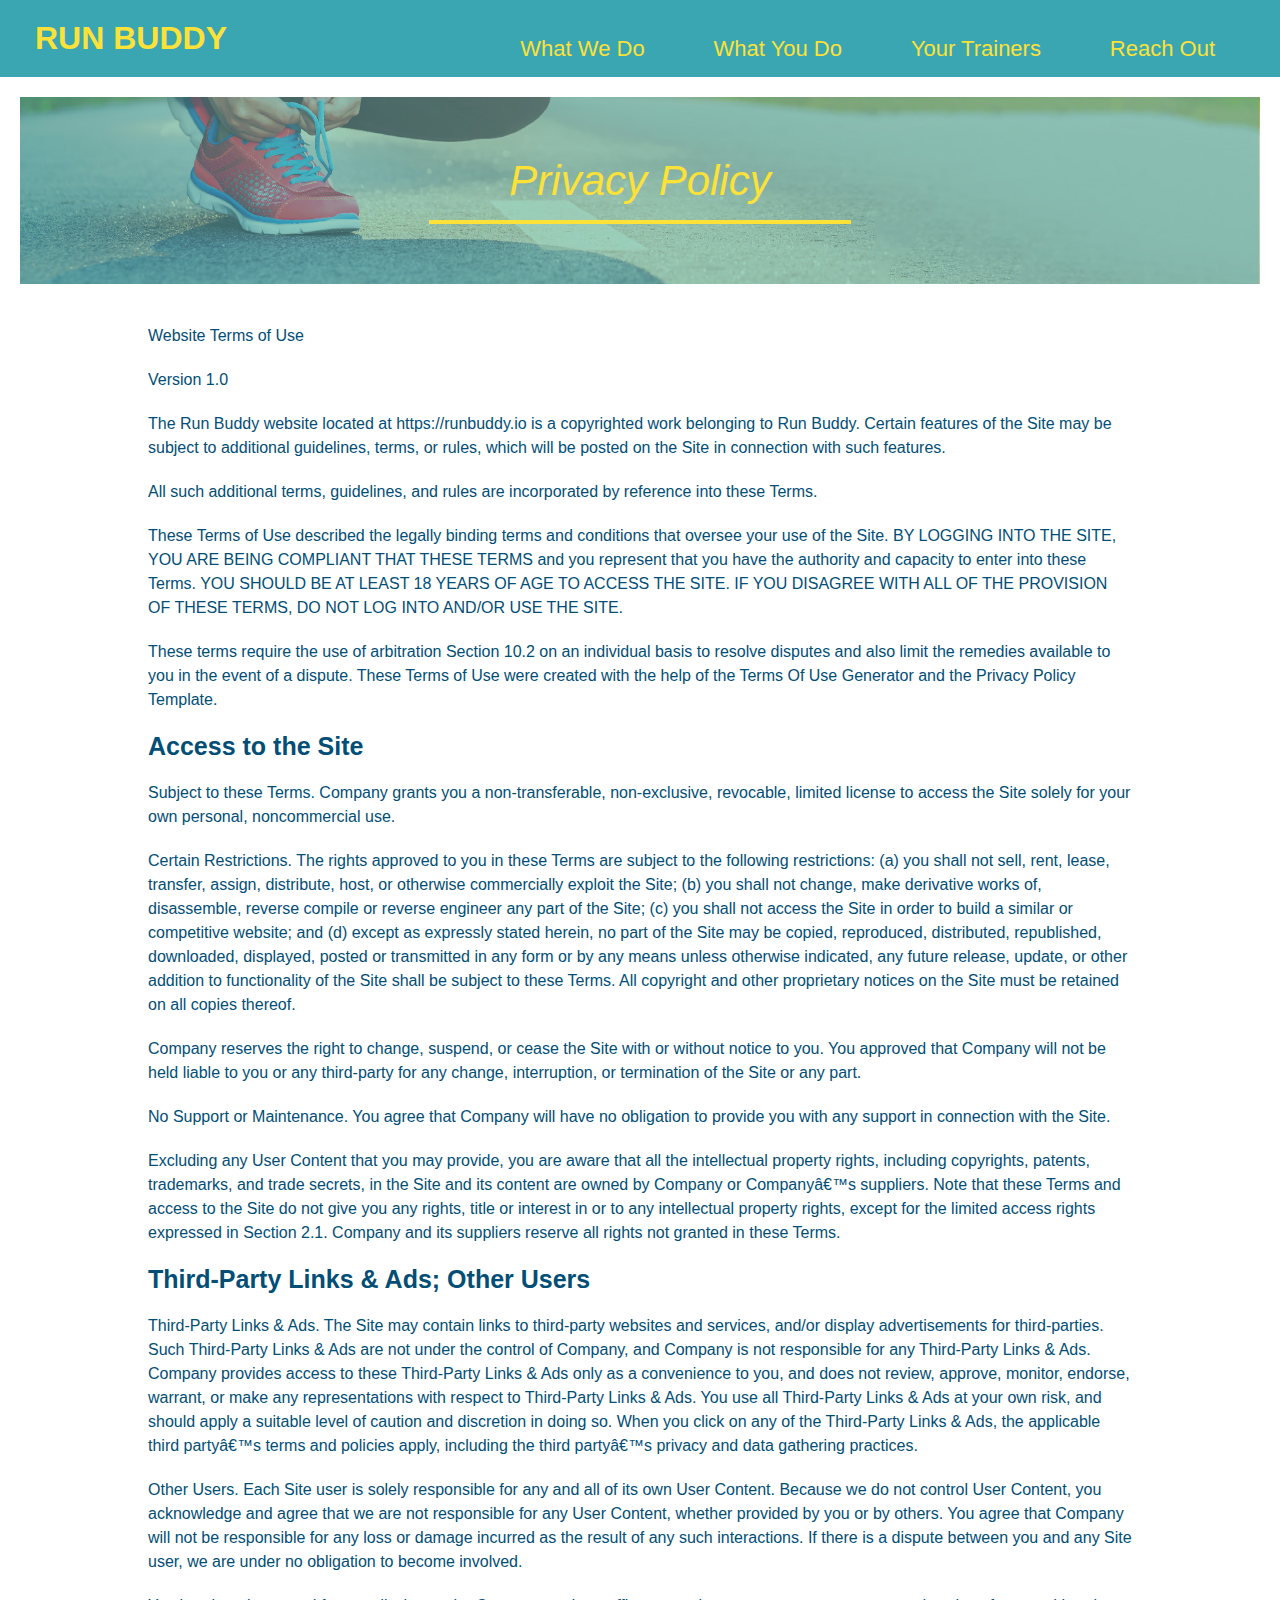
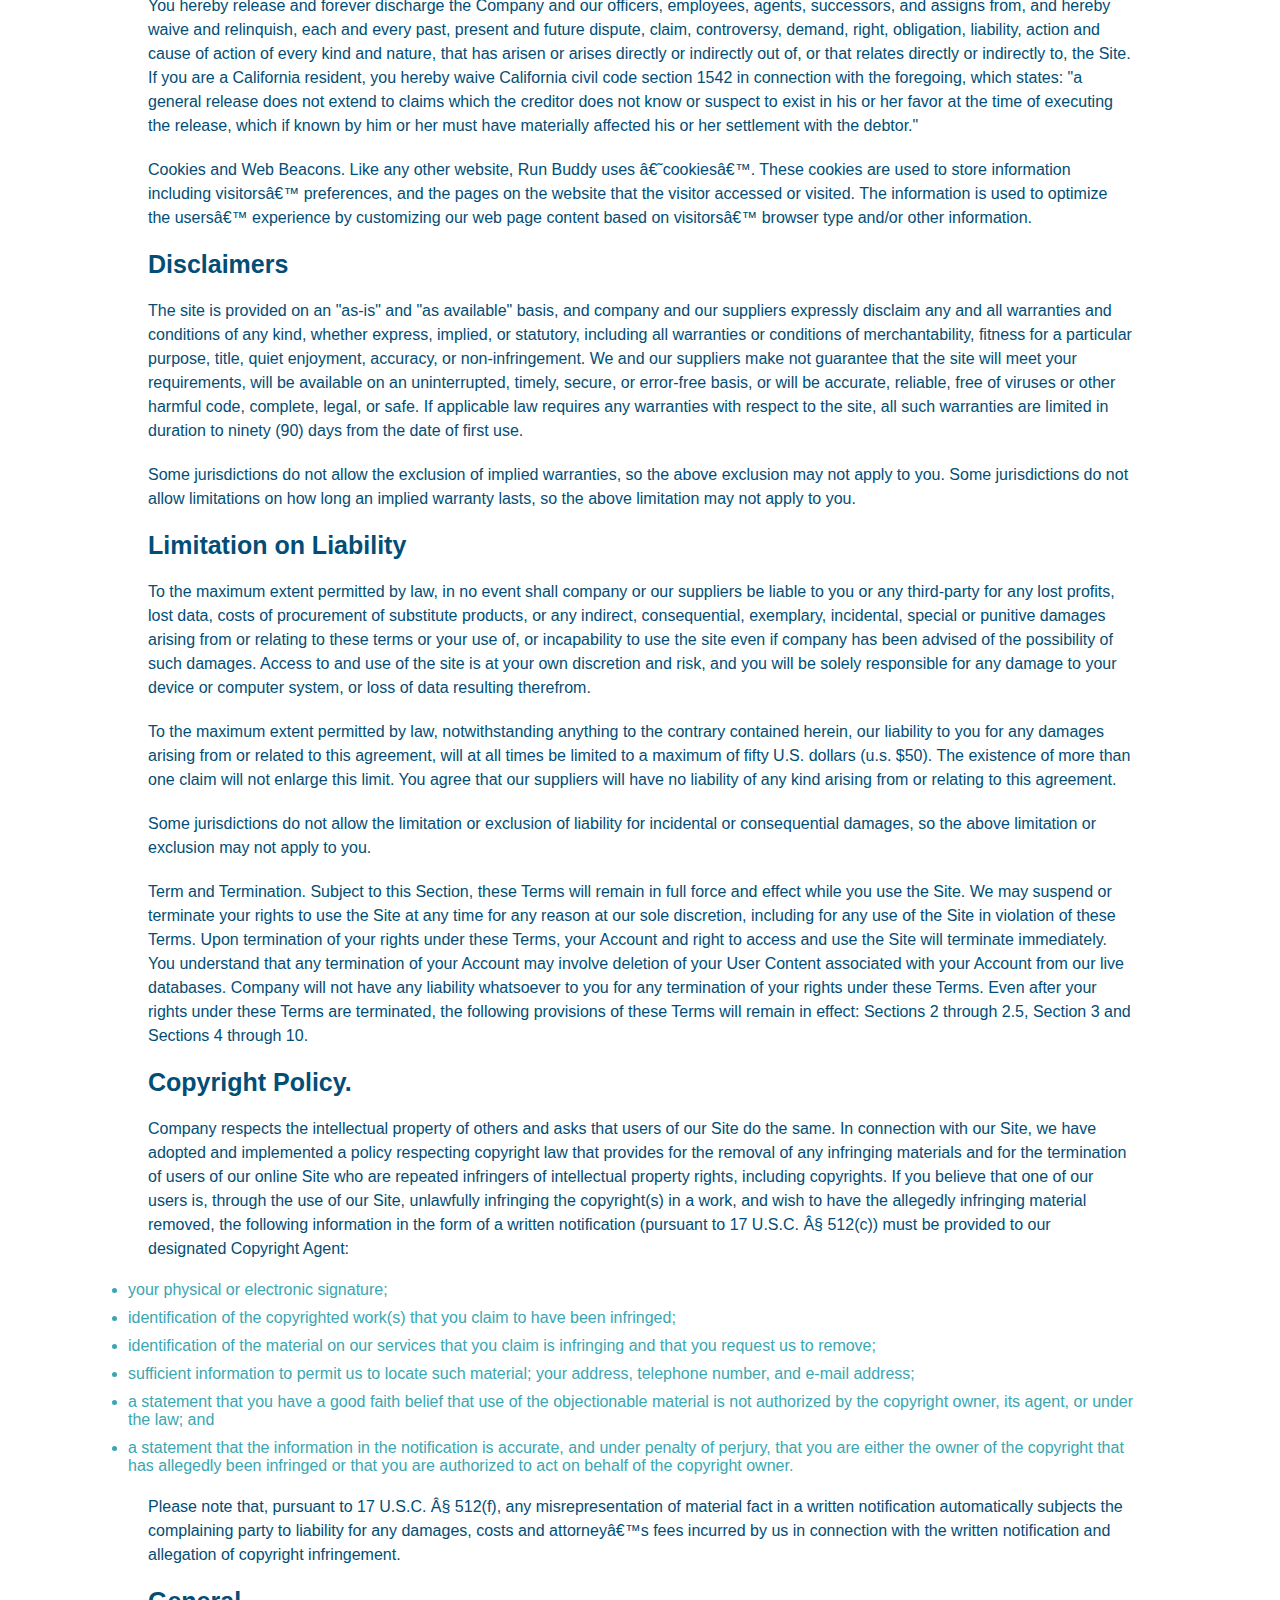
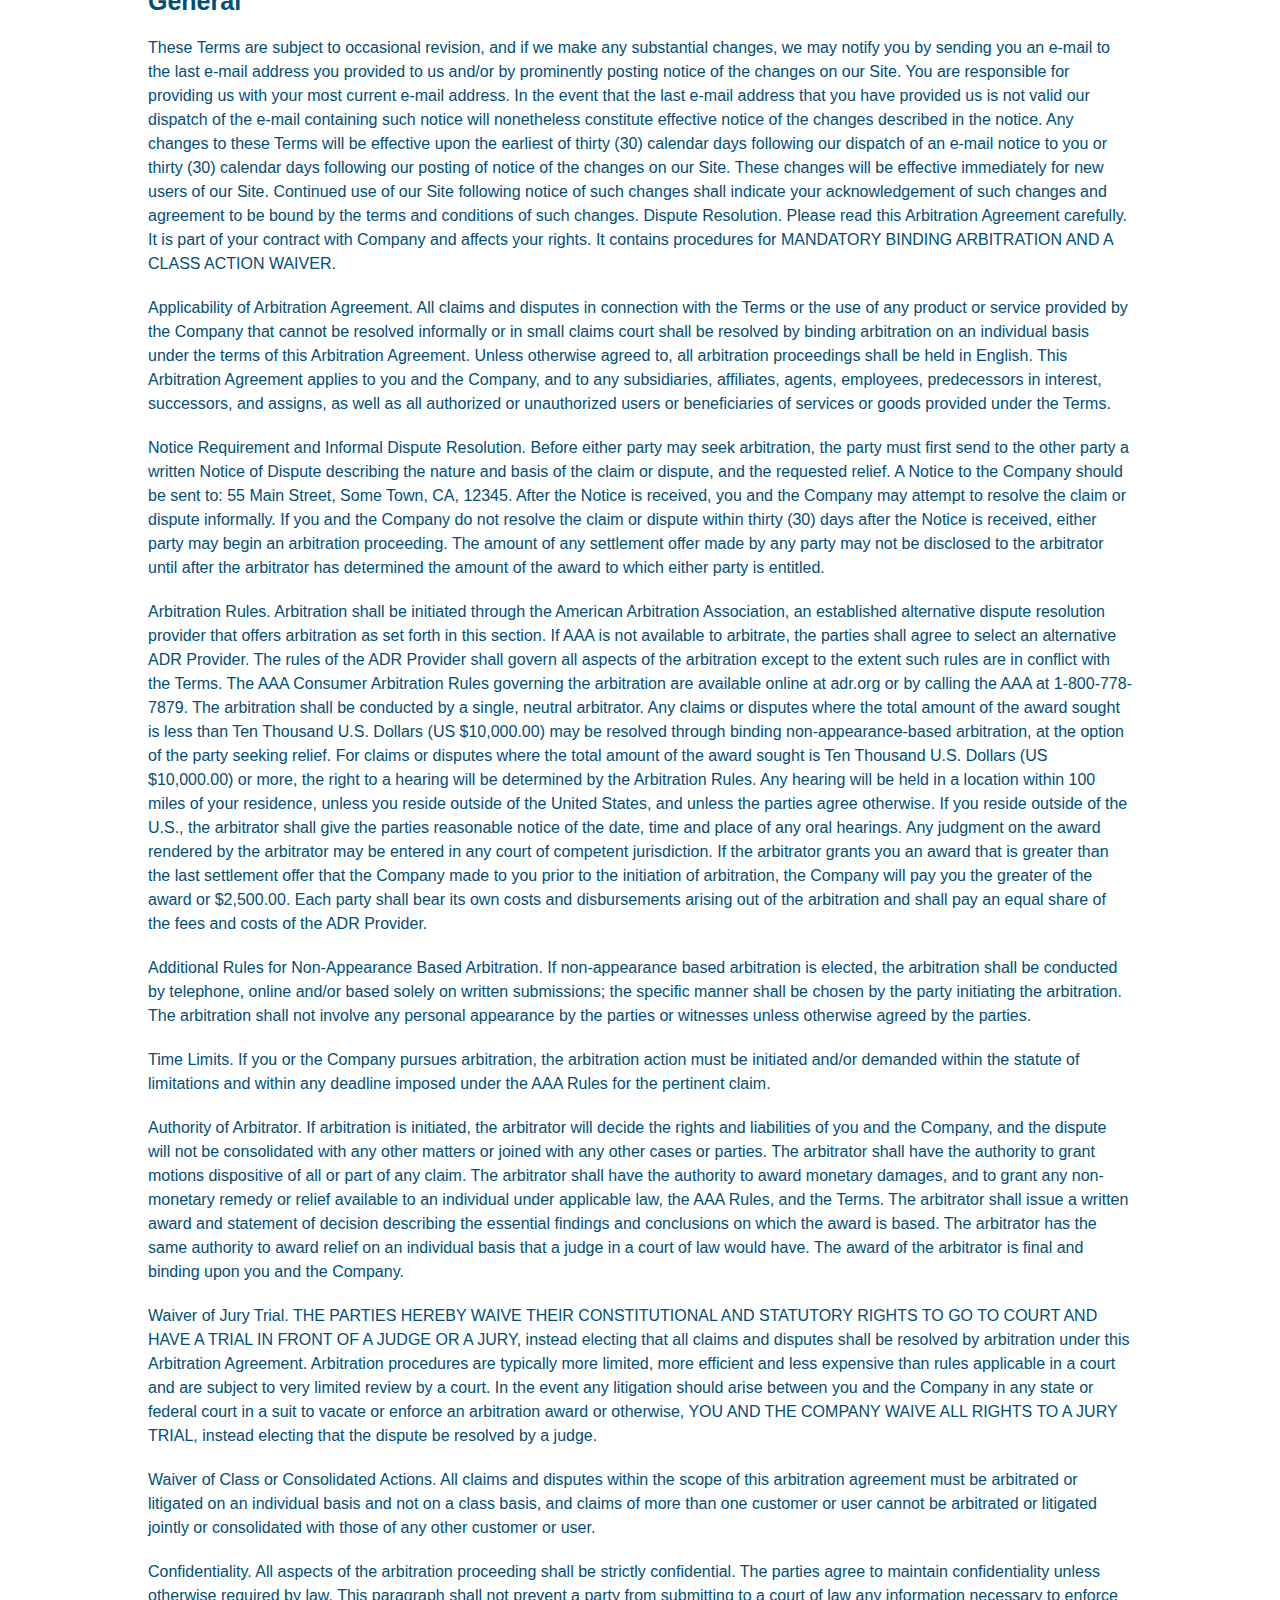
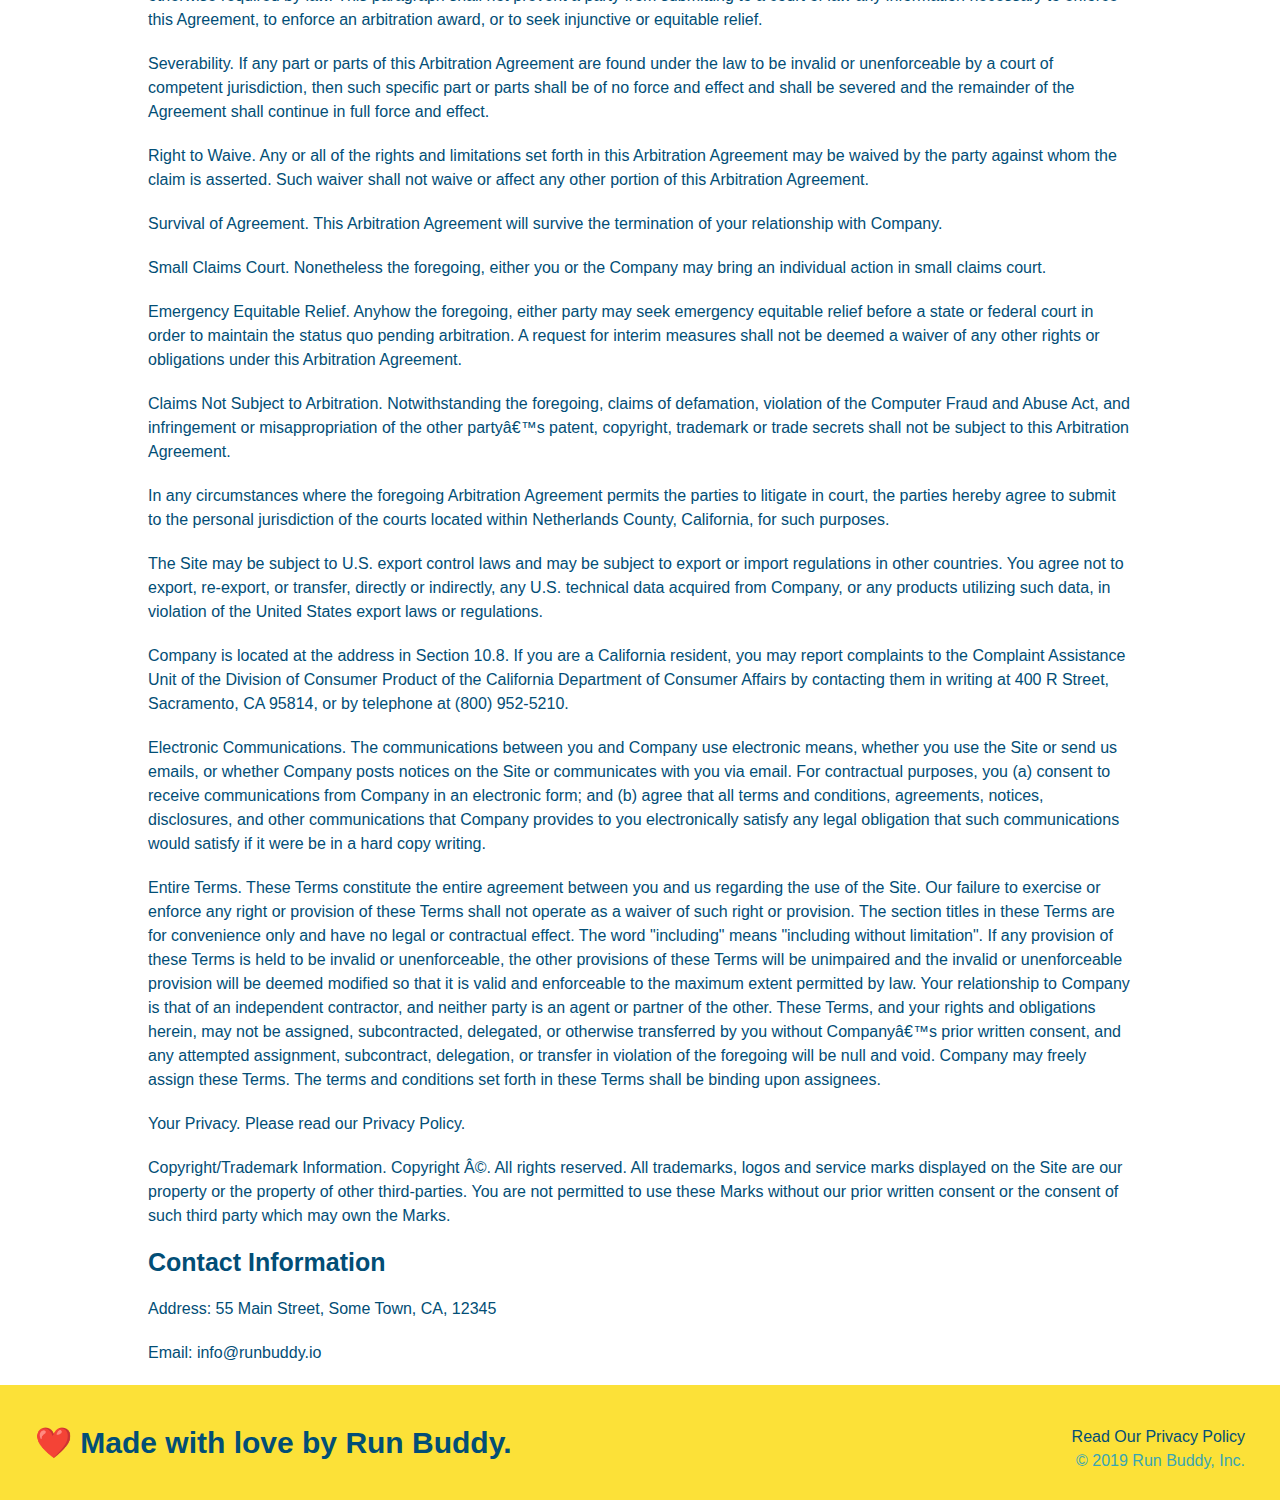
==== privacy-policy.html @ 31e142d8 "privacy policy" ====
<!DOCTYPE html>
<html lang="en">

<head>
    <meta charset="UTF-8" />
    <title>Privacy Policy - Run Buddy</title>
    <link rel="stylesheet" href="./assets/style.css" />
    <link rel="stylesheet" href="./assets/secondary-styles.css" />
</head>
<header>
    <h1>
        <a href="/">RUN BUDDY</a>
        <nav>

            <!-- Unordered list element -->
            <ul>
                <!-- List item element -->
                <li>
                    <!-- Anchor element -->
                    <a href="./index.html#what-we-do">What We Do</a>
                </li>
                <li>
                    <a href="./index.html#what-you-do">What You Do</a>
                </li>
                <li>
                    <a href="./index.html#your-trainers">Your Trainers</a>
                </li>
                <li>
                    <a href="./index.html#reach-out">Reach Out</a>
                </li>
            </ul>
        </nav>

    </header>    
    </h1>
    <section class="hero">
        <h2 class="page-title">
            Privacy Policy
        </h2>

    </section>

    <article class="secondary-content">

        <p>
            Website Terms of Use
        </p>

        <p>
            Version 1.0
        </p>

        <p>
            The Run Buddy website located at https://runbuddy.io is a copyrighted work belonging to Run Buddy. Certain
            features of the Site may be subject to additional guidelines, terms, or rules, which will be posted on the
            Site
            in connection with such features.
        </p>

        <p>
            All such additional terms, guidelines, and rules are incorporated by reference into these Terms.
        </p>

        <p>
            These Terms of Use described the legally binding terms and conditions that oversee your use of the Site. BY
            LOGGING INTO THE SITE, YOU ARE BEING COMPLIANT THAT THESE TERMS and you represent that you have the
            authority
            and capacity to enter into these Terms. YOU SHOULD BE AT LEAST 18 YEARS OF AGE TO ACCESS THE SITE. IF YOU
            DISAGREE WITH ALL OF THE PROVISION OF THESE TERMS, DO NOT LOG INTO AND/OR USE THE SITE.
        </p>

        <p>
            These terms require the use of arbitration Section 10.2 on an individual basis to resolve disputes and also
            limit the remedies available to you in the event of a dispute. These Terms of Use were created with the help
            of
            the Terms Of Use Generator and the Privacy Policy Template.
        </p>

        <h3>
            Access to the Site
        </h3>

        <p>
            Subject to these Terms. Company grants you a non-transferable, non-exclusive, revocable, limited license to
            access the Site solely for your own personal, noncommercial use.
        </p>

        <p>
            Certain Restrictions. The rights approved to you in these Terms are subject to the following restrictions:
            (a)
            you shall not sell, rent, lease, transfer, assign, distribute, host, or otherwise commercially exploit the
            Site;
            (b) you shall not change, make derivative works of, disassemble, reverse compile or reverse engineer any
            part of
            the Site; (c) you shall not access the Site in order to build a similar or competitive website; and (d)
            except
            as expressly stated herein, no part of the Site may be copied, reproduced, distributed, republished,
            downloaded,
            displayed, posted or transmitted in any form or by any means unless otherwise indicated, any future release,
            update, or other addition to functionality of the Site shall be subject to these Terms. All copyright and
            other
            proprietary notices on the Site must be retained on all copies thereof.
        </p>

        <p>
            Company reserves the right to change, suspend, or cease the Site with or without notice to you. You approved
            that Company will not be held liable to you or any third-party for any change, interruption, or termination
            of
            the Site or any part.
        </p>

        <p>
            No Support or Maintenance. You agree that Company will have no obligation to provide you with any support in
            connection with the Site.
        </p>

        <p>
            Excluding any User Content that you may provide, you are aware that all the intellectual property rights,
            including copyrights, patents, trademarks, and trade secrets, in the Site and its content are owned by
            Company
            or Companyâ€™s suppliers. Note that these Terms and access to the Site do not give you any rights, title or
            interest in or to any intellectual property rights, except for the limited access rights expressed in
            Section
            2.1. Company and its suppliers reserve all rights not granted in these Terms.
        </p>

        <h3>
            Third-Party Links & Ads; Other Users
        </h3>

        <p>
            Third-Party Links & Ads. The Site may contain links to third-party websites and services, and/or display
            advertisements for third-parties. Such Third-Party Links & Ads are not under the control of Company, and
            Company
            is not responsible for any Third-Party Links & Ads. Company provides access to these Third-Party Links & Ads
            only as a convenience to you, and does not review, approve, monitor, endorse, warrant, or make any
            representations with respect to Third-Party Links & Ads. You use all Third-Party Links & Ads at your own
            risk,
            and should apply a suitable level of caution and discretion in doing so. When you click on any of the
            Third-Party Links & Ads, the applicable third partyâ€™s terms and policies apply, including the third
            partyâ€™s
            privacy and data gathering practices.
        </p>

        <p>
            Other Users. Each Site user is solely responsible for any and all of its own User Content. Because we do not
            control User Content, you acknowledge and agree that we are not responsible for any User Content, whether
            provided by you or by others. You agree that Company will not be responsible for any loss or damage incurred
            as
            the result of any such interactions. If there is a dispute between you and any Site user, we are under no
            obligation to become involved.
        </p>

        <p>
            You hereby release and forever discharge the Company and our officers, employees, agents, successors, and
            assigns from, and hereby waive and relinquish, each and every past, present and future dispute, claim,
            controversy, demand, right, obligation, liability, action and cause of action of every kind and nature, that
            has
            arisen or arises directly or indirectly out of, or that relates directly or indirectly to, the Site. If you
            are
            a California resident, you hereby waive California civil code section 1542 in connection with the foregoing,
            which states: "a general release does not extend to claims which the creditor does not know or suspect to
            exist
            in his or her favor at the time of executing the release, which if known by him or her must have materially
            affected his or her settlement with the debtor."
        </p>

        <p>
            Cookies and Web Beacons. Like any other website, Run Buddy uses â€˜cookiesâ€™. These cookies are used to
            store
            information including visitorsâ€™ preferences, and the pages on the website that the visitor accessed or
            visited.
            The information is used to optimize the usersâ€™ experience by customizing our web page content based on
            visitorsâ€™
            browser type and/or other information.
        </p>

        <h3>
            Disclaimers
        </h3>

        <p>
            The site is provided on an "as-is" and "as available" basis, and company and our suppliers expressly
            disclaim
            any and all warranties and conditions of any kind, whether express, implied, or statutory, including all
            warranties or conditions of merchantability, fitness for a particular purpose, title, quiet enjoyment,
            accuracy,
            or non-infringement. We and our suppliers make not guarantee that the site will meet your requirements, will
            be
            available on an uninterrupted, timely, secure, or error-free basis, or will be accurate, reliable, free of
            viruses or other harmful code, complete, legal, or safe. If applicable law requires any warranties with
            respect
            to the site, all such warranties are limited in duration to ninety (90) days from the date of first use.
        </p>

        <p>
            Some jurisdictions do not allow the exclusion of implied warranties, so the above exclusion may not apply to
            you. Some jurisdictions do not allow limitations on how long an implied warranty lasts, so the above
            limitation
            may not apply to you.
        </p>

        <h3>
            Limitation on Liability
        </h3>

        <p>
            To the maximum extent permitted by law, in no event shall company or our suppliers be liable to you or any
            third-party for any lost profits, lost data, costs of procurement of substitute products, or any indirect,
            consequential, exemplary, incidental, special or punitive damages arising from or relating to these terms or
            your use of, or incapability to use the site even if company has been advised of the possibility of such
            damages. Access to and use of the site is at your own discretion and risk, and you will be solely
            responsible
            for any damage to your device or computer system, or loss of data resulting therefrom.
        </p>

        <p>
            To the maximum extent permitted by law, notwithstanding anything to the contrary contained herein, our
            liability
            to you for any damages arising from or related to this agreement, will at all times be limited to a maximum
            of
            fifty U.S. dollars (u.s. $50). The existence of more than one claim will not enlarge this limit. You agree
            that
            our suppliers will have no liability of any kind arising from or relating to this agreement.
        </p>

        <p>
            Some jurisdictions do not allow the limitation or exclusion of liability for incidental or consequential
            damages, so the above limitation or exclusion may not apply to you.
        </p>

        <p>
            Term and Termination. Subject to this Section, these Terms will remain in full force and effect while you
            use
            the Site. We may suspend or terminate your rights to use the Site at any time for any reason at our sole
            discretion, including for any use of the Site in violation of these Terms. Upon termination of your rights
            under
            these Terms, your Account and right to access and use the Site will terminate immediately. You understand
            that
            any termination of your Account may involve deletion of your User Content associated with your Account from
            our
            live databases. Company will not have any liability whatsoever to you for any termination of your rights
            under
            these Terms. Even after your rights under these Terms are terminated, the following provisions of these
            Terms
            will remain in effect: Sections 2 through 2.5, Section 3 and Sections 4 through 10.
        </p>

        <h3>
            Copyright Policy.
        </h3>

        <p>
            Company respects the intellectual property of others and asks that users of our Site do the same. In
            connection
            with our Site, we have adopted and implemented a policy respecting copyright law that provides for the
            removal
            of any infringing materials and for the termination of users of our online Site who are repeated infringers
            of
            intellectual property rights, including copyrights. If you believe that one of our users is, through the use
            of
            our Site, unlawfully infringing the copyright(s) in a work, and wish to have the allegedly infringing
            material
            removed, the following information in the form of a written notification (pursuant to 17 U.S.C. Â§ 512(c))
            must
            be provided to our designated Copyright Agent:
        </p>

        <ul>
            <li>
                your physical or electronic signature;
            </li>
            <li>
                identification of the copyrighted work(s) that you claim to have been infringed;
            </li>
            <li>
                identification of the material on our services that you claim is infringing and that you request us to
                remove;
            </li>
            <li>
                sufficient information to permit us to locate such material; your address, telephone number, and e-mail
                address;
            </li>
            <li>
                a statement that you have a good faith belief that use of the objectionable material is not authorized
                by the
                copyright owner, its agent, or under the law; and
            </li>
            <li>
                a statement that the information in the notification is accurate, and under penalty of perjury, that you
                are
                either the owner of the copyright that has allegedly been infringed or that you are authorized to act on
                behalf of the copyright owner.
            </li>
        </ul>

        <p>
            Please note that, pursuant to 17 U.S.C. Â§ 512(f), any misrepresentation of material fact in a written
            notification automatically subjects the complaining party to liability for any damages, costs and
            attorneyâ€™s
            fees incurred by us in connection with the written notification and allegation of copyright infringement.
        </p>

        <h3>
            General
        </h3>

        <p>
            These Terms are subject to occasional revision, and if we make any substantial changes, we may notify you by
            sending you an e-mail to the last e-mail address you provided to us and/or by prominently posting notice of
            the
            changes on our Site. You are responsible for providing us with your most current e-mail address. In the
            event
            that the last e-mail address that you have provided us is not valid our dispatch of the e-mail containing
            such
            notice will nonetheless constitute effective notice of the changes described in the notice. Any changes to
            these
            Terms will be effective upon the earliest of thirty (30) calendar days following our dispatch of an e-mail
            notice to you or thirty (30) calendar days following our posting of notice of the changes on our Site. These
            changes will be effective immediately for new users of our Site. Continued use of our Site following notice
            of
            such changes shall indicate your acknowledgement of such changes and agreement to be bound by the terms and
            conditions of such changes. Dispute Resolution. Please read this Arbitration Agreement carefully. It is part
            of
            your contract with Company and affects your rights. It contains procedures for MANDATORY BINDING ARBITRATION
            AND
            A CLASS ACTION WAIVER.
        </p>

        <p>
            Applicability of Arbitration Agreement. All claims and disputes in connection with the Terms or the use of
            any
            product or service provided by the Company that cannot be resolved informally or in small claims court shall
            be
            resolved by binding arbitration on an individual basis under the terms of this Arbitration Agreement. Unless
            otherwise agreed to, all arbitration proceedings shall be held in English. This Arbitration Agreement
            applies to
            you and the Company, and to any subsidiaries, affiliates, agents, employees, predecessors in interest,
            successors, and assigns, as well as all authorized or unauthorized users or beneficiaries of services or
            goods
            provided under the Terms.
        </p>

        <p>
            Notice Requirement and Informal Dispute Resolution. Before either party may seek arbitration, the party must
            first send to the other party a written Notice of Dispute describing the nature and basis of the claim or
            dispute, and the requested relief. A Notice to the Company should be sent to: 55 Main Street, Some Town, CA,
            12345. After the Notice is received, you and the Company may attempt to resolve the claim or dispute
            informally.
            If you and the Company do not resolve the claim or dispute within thirty (30) days after the Notice is
            received,
            either party may begin an arbitration proceeding. The amount of any settlement offer made by any party may
            not
            be disclosed to the arbitrator until after the arbitrator has determined the amount of the award to which
            either
            party is entitled.
        </p>

        <p>
            Arbitration Rules. Arbitration shall be initiated through the American Arbitration Association, an
            established
            alternative dispute resolution provider that offers arbitration as set forth in this section. If AAA is not
            available to arbitrate, the parties shall agree to select an alternative ADR Provider. The rules of the ADR
            Provider shall govern all aspects of the arbitration except to the extent such rules are in conflict with
            the
            Terms. The AAA Consumer Arbitration Rules governing the arbitration are available online at adr.org or by
            calling the AAA at 1-800-778-7879. The arbitration shall be conducted by a single, neutral arbitrator. Any
            claims or disputes where the total amount of the award sought is less than Ten Thousand U.S. Dollars (US
            $10,000.00) may be resolved through binding non-appearance-based arbitration, at the option of the party
            seeking
            relief. For claims or disputes where the total amount of the award sought is Ten Thousand U.S. Dollars (US
            $10,000.00) or more, the right to a hearing will be determined by the Arbitration Rules. Any hearing will be
            held in a location within 100 miles of your residence, unless you reside outside of the United States, and
            unless the parties agree otherwise. If you reside outside of the U.S., the arbitrator shall give the parties
            reasonable notice of the date, time and place of any oral hearings. Any judgment on the award rendered by
            the
            arbitrator may be entered in any court of competent jurisdiction. If the arbitrator grants you an award that
            is
            greater than the last settlement offer that the Company made to you prior to the initiation of arbitration,
            the
            Company will pay you the greater of the award or $2,500.00. Each party shall bear its own costs and
            disbursements arising out of the arbitration and shall pay an equal share of the fees and costs of the ADR
            Provider.
        </p>

        <p>
            Additional Rules for Non-Appearance Based Arbitration. If non-appearance based arbitration is elected, the
            arbitration shall be conducted by telephone, online and/or based solely on written submissions; the specific
            manner shall be chosen by the party initiating the arbitration. The arbitration shall not involve any
            personal
            appearance by the parties or witnesses unless otherwise agreed by the parties.
        </p>

        <p>
            Time Limits. If you or the Company pursues arbitration, the arbitration action must be initiated and/or
            demanded
            within the statute of limitations and within any deadline imposed under the AAA Rules for the pertinent
            claim.
        </p>

        <p>
            Authority of Arbitrator. If arbitration is initiated, the arbitrator will decide the rights and liabilities
            of
            you and the Company, and the dispute will not be consolidated with any other matters or joined with any
            other
            cases or parties. The arbitrator shall have the authority to grant motions dispositive of all or part of any
            claim. The arbitrator shall have the authority to award monetary damages, and to grant any non-monetary
            remedy
            or relief available to an individual under applicable law, the AAA Rules, and the Terms. The arbitrator
            shall
            issue a written award and statement of decision describing the essential findings and conclusions on which
            the
            award is based. The arbitrator has the same authority to award relief on an individual basis that a judge in
            a
            court of law would have. The award of the arbitrator is final and binding upon you and the Company.
        </p>

        <p>
            Waiver of Jury Trial. THE PARTIES HEREBY WAIVE THEIR CONSTITUTIONAL AND STATUTORY RIGHTS TO GO TO COURT AND
            HAVE
            A TRIAL IN FRONT OF A JUDGE OR A JURY, instead electing that all claims and disputes shall be resolved by
            arbitration under this Arbitration Agreement. Arbitration procedures are typically more limited, more
            efficient
            and less expensive than rules applicable in a court and are subject to very limited review by a court. In
            the
            event any litigation should arise between you and the Company in any state or federal court in a suit to
            vacate
            or enforce an arbitration award or otherwise, YOU AND THE COMPANY WAIVE ALL RIGHTS TO A JURY TRIAL, instead
            electing that the dispute be resolved by a judge.
        </p>

        <p>
            Waiver of Class or Consolidated Actions. All claims and disputes within the scope of this arbitration
            agreement
            must be arbitrated or litigated on an individual basis and not on a class basis, and claims of more than one
            customer or user cannot be arbitrated or litigated jointly or consolidated with those of any other customer
            or
            user.
        </p>

        <p>
            Confidentiality. All aspects of the arbitration proceeding shall be strictly confidential. The parties agree
            to
            maintain confidentiality unless otherwise required by law. This paragraph shall not prevent a party from
            submitting to a court of law any information necessary to enforce this Agreement, to enforce an arbitration
            award, or to seek injunctive or equitable relief.
        </p>

        <p>
            Severability. If any part or parts of this Arbitration Agreement are found under the law to be invalid or
            unenforceable by a court of competent jurisdiction, then such specific part or parts shall be of no force
            and
            effect and shall be severed and the remainder of the Agreement shall continue in full force and effect.
        </p>

        <p>
            Right to Waive. Any or all of the rights and limitations set forth in this Arbitration Agreement may be
            waived
            by the party against whom the claim is asserted. Such waiver shall not waive or affect any other portion of
            this
            Arbitration Agreement.
        </p>

        <p>
            Survival of Agreement. This Arbitration Agreement will survive the termination of your relationship with
            Company.
        </p>

        <p>
            Small Claims Court. Nonetheless the foregoing, either you or the Company may bring an individual action in
            small
            claims court.
        </p>

        <p>
            Emergency Equitable Relief. Anyhow the foregoing, either party may seek emergency equitable relief before a
            state or federal court in order to maintain the status quo pending arbitration. A request for interim
            measures
            shall not be deemed a waiver of any other rights or obligations under this Arbitration Agreement.
        </p>

        <p>
            Claims Not Subject to Arbitration. Notwithstanding the foregoing, claims of defamation, violation of the
            Computer Fraud and Abuse Act, and infringement or misappropriation of the other partyâ€™s patent, copyright,
            trademark or trade secrets shall not be subject to this Arbitration Agreement.
        </p>

        <p>
            In any circumstances where the foregoing Arbitration Agreement permits the parties to litigate in court, the
            parties hereby agree to submit to the personal jurisdiction of the courts located within Netherlands County,
            California, for such purposes.
        </p>

        <p>
            The Site may be subject to U.S. export control laws and may be subject to export or import regulations in
            other
            countries. You agree not to export, re-export, or transfer, directly or indirectly, any U.S. technical data
            acquired from Company, or any products utilizing such data, in violation of the United States export laws or
            regulations.
        </p>

        <p>
            Company is located at the address in Section 10.8. If you are a California resident, you may report
            complaints
            to the Complaint Assistance Unit of the Division of Consumer Product of the California Department of
            Consumer
            Affairs by contacting them in writing at 400 R Street, Sacramento, CA 95814, or by telephone at (800)
            952-5210.
        </p>

        <p>
            Electronic Communications. The communications between you and Company use electronic means, whether you use
            the
            Site or send us emails, or whether Company posts notices on the Site or communicates with you via email. For
            contractual purposes, you (a) consent to receive communications from Company in an electronic form; and (b)
            agree that all terms and conditions, agreements, notices, disclosures, and other communications that Company
            provides to you electronically satisfy any legal obligation that such communications would satisfy if it
            were be
            in a hard copy writing.
        </p>

        <p>
            Entire Terms. These Terms constitute the entire agreement between you and us regarding the use of the Site.
            Our
            failure to exercise or enforce any right or provision of these Terms shall not operate as a waiver of such
            right
            or provision. The section titles in these Terms are for convenience only and have no legal or contractual
            effect. The word "including" means "including without limitation". If any provision of these Terms is held
            to be
            invalid or unenforceable, the other provisions of these Terms will be unimpaired and the invalid or
            unenforceable provision will be deemed modified so that it is valid and enforceable to the maximum extent
            permitted by law. Your relationship to Company is that of an independent contractor, and neither party is an
            agent or partner of the other. These Terms, and your rights and obligations herein, may not be assigned,
            subcontracted, delegated, or otherwise transferred by you without Companyâ€™s prior written consent, and any
            attempted assignment, subcontract, delegation, or transfer in violation of the foregoing will be null and
            void.
            Company may freely assign these Terms. The terms and conditions set forth in these Terms shall be binding
            upon
            assignees.
        </p>

        <p>
            Your Privacy. Please read our Privacy Policy.
        </p>

        <p>
            Copyright/Trademark Information. Copyright Â©. All rights reserved. All trademarks, logos and service marks
            displayed on the Site are our property or the property of other third-parties. You are not permitted to use
            these Marks without our prior written consent or the consent of such third party which may own the Marks.
        </p>

        <h3>
            Contact Information
        </h3>

        <p>
            Address: 55 Main Street, Some Town, CA, 12345
        </p>

        <p>
            Email: info@runbuddy.io
        </p>

    </article>


<body>

    <footer>
        <h2> ❤️ Made with love by Run Buddy.</h2>
        <div>
            <a>Read Our Privacy Policy</a><br />
            &copy; 2019 Run Buddy, Inc.
        </div>
    </footer>

</body>

</html>
---- assets/style.css ----
*{
    margin: 0;
    padding: 0;
    box-sizing: border-box;
}

body {
    /* more on this crazy alphanumerical value in a minute! */
    color: #39a6b2;
    font-family: Helvetica, Arial, sans-serif;
}

    /* apply styles to <header> */
    header {
        padding: 20px 35px;
        background-color: #39a6b2;
    }
}

header h1 {
    font-weight: bold;
    font-size: 36px;
    color: #fce138;
    margin: 0;
    display: inline;
}

header a {
    text-decoration: none;
    color: #fce138;
}

header nav {
    float: right;
    margin: 7px 0;
}

header nav ul li {
    display: inline;
}

header nav ul li a {
    margin: 0 30px;
    font-weight: lighter;
    font-size: 22px;
}

footer {
    background-color: #fce138;
    width: 100%;
    padding: 40px 35px;
}

footer h2 {
    display: inline;
    color: #024e76;
    font-size: 30px;
    margin: 0;
}

footer div {
    float: right;
    line-height: 1.5;
    text-align: right;
}

footer a {
    color: #024e76;
}

section {
    padding: 60px;
  }

/* Hero Style Start */
.hero {
    background-image: url("../assets/images/hero-bg.jpg");
    height: 600px;
    background-size: cover;
    background-position: center;
    position: relative;
}
/* Hero Style End */

.hero-form {
    background-color: #fce138;
    padding: 20px;
    width: 500px;
    color: #024e76;
    border: 3px solid #024e76;
    position: absolute;
    bottom: 120px;
    right: 140px;
}

.hero-form p {
    margin: 5px 0 15px 0;
}

.hero-form h3 {
    font-size: 24px;
    margin: 0;
}

.hero-form p {
    margin: 5px 0 15px 0;
}

.form-input {
    border: 1px solid #024e76;
    display: block;
    padding: 7px 15px;
    font-size: 16px;
    color: #024e76;
    width: 100%;
    margin-bottom: 15px; 
}

.hero-form label {
    margin: 0 5px
}

.hero-form button {
    color: #fce138;
    background-color: #024e76;
    border: none;
    padding: 10px 20px;
    font-size: 16px;
}
/* HERO STYLES END */

.intro {
    text-align: center;
}


.intro p {
    line-height: 1.7;
    color: #39a6b2;
    width: 80%;
    font-size: 20px;
    margin: 0 auto;
}

.steps {
    text-align: center;
    background: #fce138;
}

.steps div {
    margin-bottom: 80px;
}

.steps img {
    width: 15%;
    margin: 10px 0;
}

.steps h3 {
    color: #024e76;
    font-size: 46px;
    margin-top: 10px;
}

.steps p {
    color: #39a6b2;
    font-size: 23px;
}

.steps span {
    font-size: 38px;
}

.section-title {
    font-size: 55px;
    color: #024e76;
    margin-bottom: 35px;
    padding: 0 100px 20px 100px;
    display: inline-block;
    border-bottom: 3px solid;
}

.primary-border {
    border-color: #fce138;
}

.secondary-border {
    border-color: #39a6b2;
}

.trainers {
    text-align: center;
}

.trainer {
    width: 900px;
    margin: 0 auto 30px auto;
    background: #024e76;
    color: #fce138;
    overflow: auto;
}

.trainer img {
    width: 35%;
    float: left;
}

.trainer-bio {
    padding: 35px;
    float: left;
    width: 65%;
}

.text-left {
    text-align: left;
}

.text-right {
    text-align: right;
}

.trainer-bio h3 {
    font-size: 32px;
    margin-bottom: 8px;
}

.trainer-bio h4 {
    font-weight: lighter;
    font-size: 26px;
    margin-bottom: 25px;
}

.trainer-bio p {
    font-size: 17px;
    line-height: 1.3;
}

.section-title {
    font-size: 55px;
    display: inline-block;
    padding: 0 100px 20px 100px;
    border-bottom: 3px solid;
    margin-bottom: 35px;
    color:#024e76;
}

.contact {
    text-align: center;
    background: #024e76;
}

.contact h2 {
    color: #fce138;

}

.contact-info iframe {
    width: 400px;
    height: 400px;
}

.contact-info div {
    width: 410px;
    display: inline-block;
    vertical-align: top;
    text-align: left;
    margin: 30px 0 0 60px;
    color: white;
}

.contact-info h3 {
    color: #fce138;
    font-size: 32px;
}

.contact-info p, .contact-info address {
    margin: 20px 0;
    line-height: 1.5;
    font-size: 20px;
    font-style; normal;
}

.contact-info a {
    color: #fce138;
}

/* REACH OUT STYLES END*/

/* homepage hero */
.hero {
    margin:20px;
    background-color:white;
    font-size: 20px;
    color: blue;
}

/* secondary page hero */
.hero-secondary {
    margin: 20px;
    background-color: black;
    font-size: 20px;
    color: red;
}
---- assets/secondary-styles.css ----
.hero {
    background-image: url(../assets/images/hero-bg.jpg);
    background-size: cover;
    background-position: bottom;
    position: relative;
    height: auto;
    text-align: center;
    margin-bottom: 40px;
}

.page-title {
    color: #fce138;
    display: inline-block;
    border-bottom: solid;       
    border-width: 4px;
    border-color: #fce138;
    padding: 0 80px 15px 80px;
    font-weight: normal;
    font-size: 42px;
    font-style: italic;
}

.secondary-content {
    width: 80%;
    margin: auto;
    color: #024e76;
}

.secondary-content h3 {
    font-size: 25px;
    margin: 20px;
}

.secondary-content p {
    font-size: 16px;
    line-height: 1.5;
    margin: 20px;
}

.secondary-content ul {
    margin: 15px 0 20px 0;
}

.secondary-content li {
    color: #39a6b2;
    margin: 10px 0 10px 0;
}
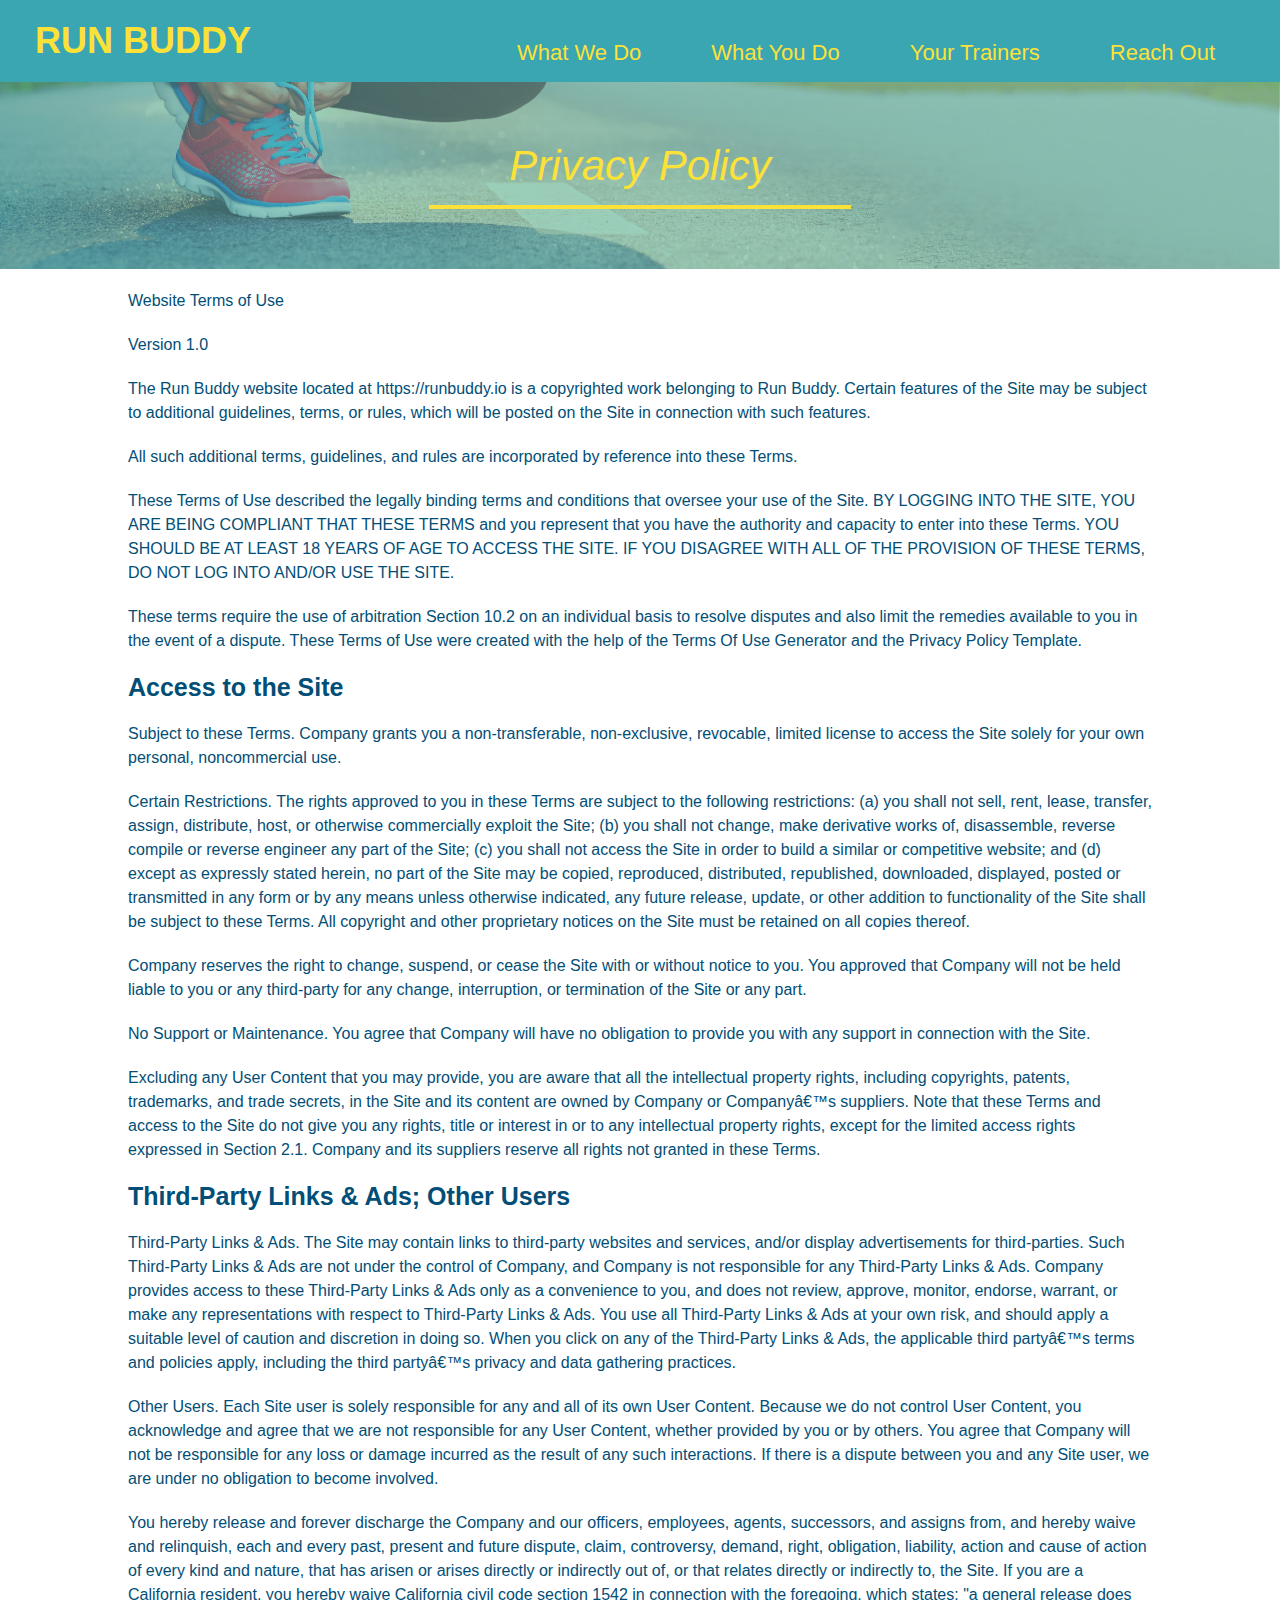
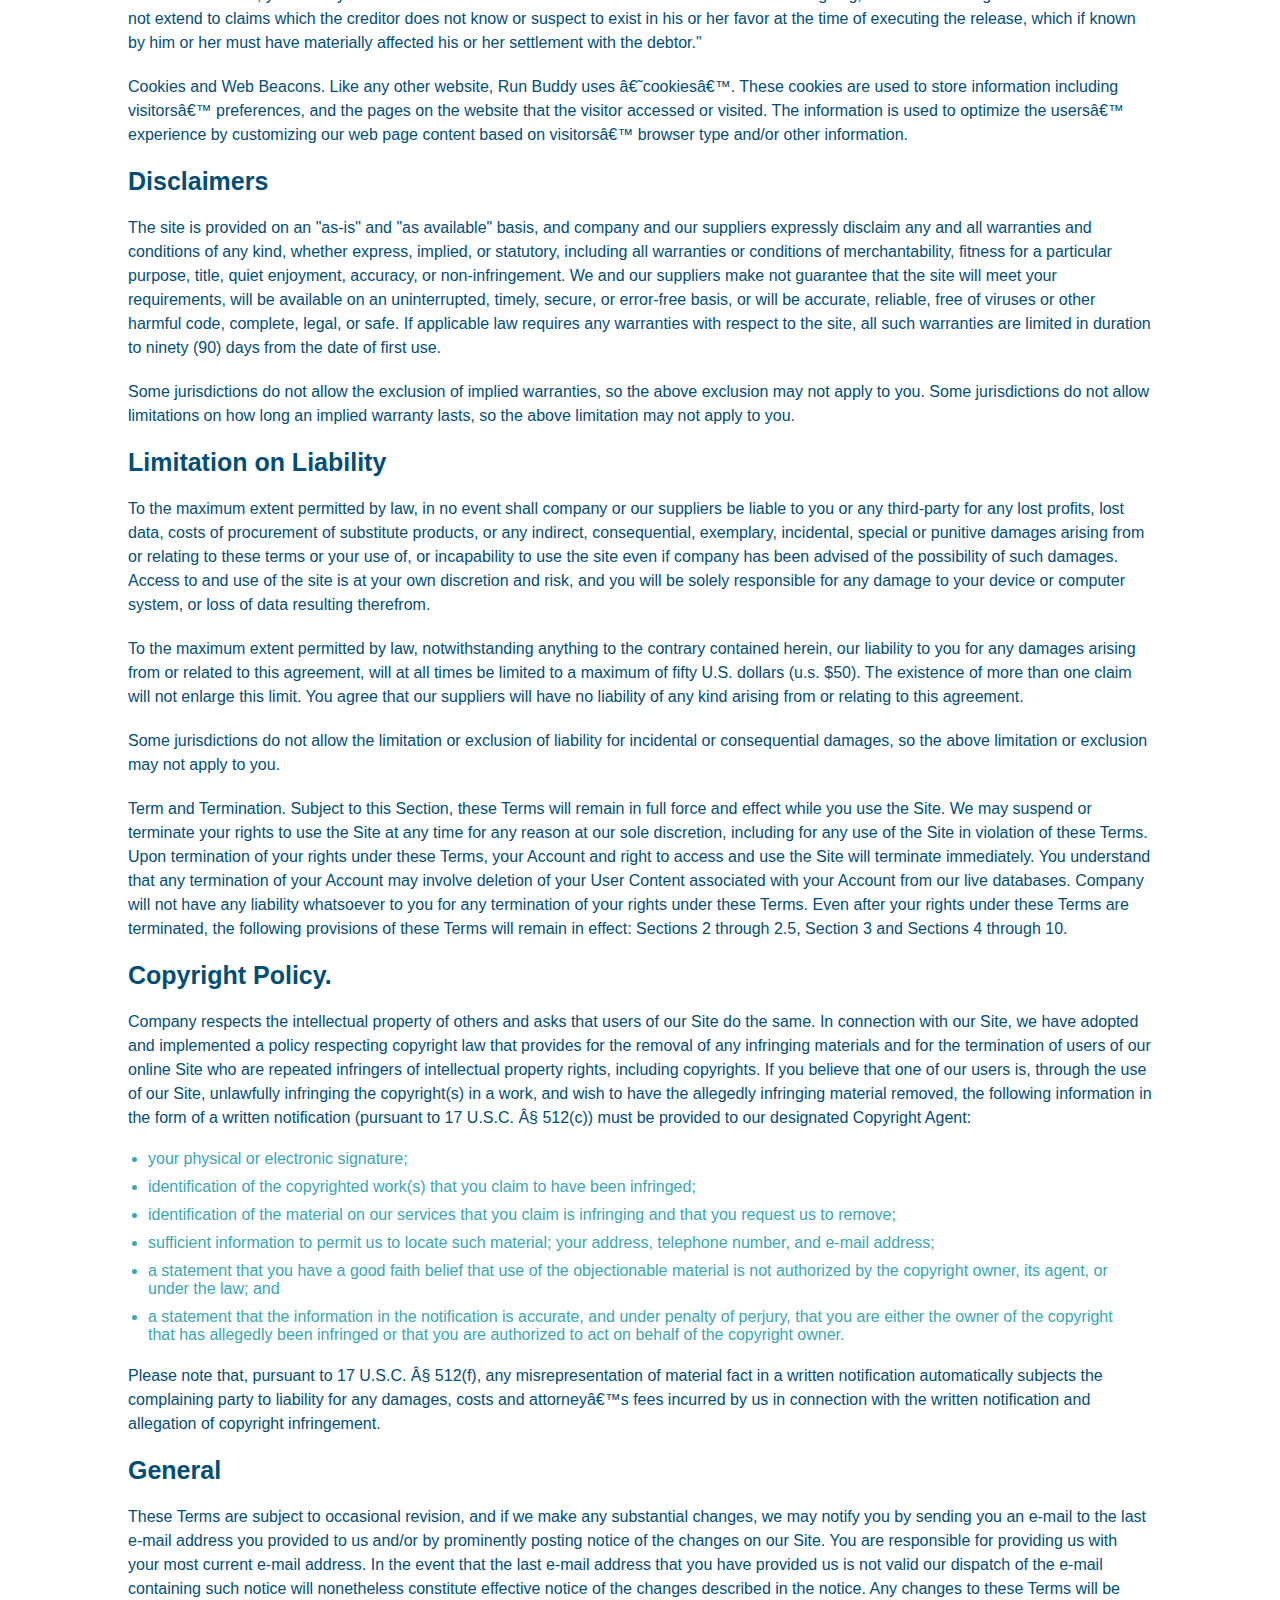
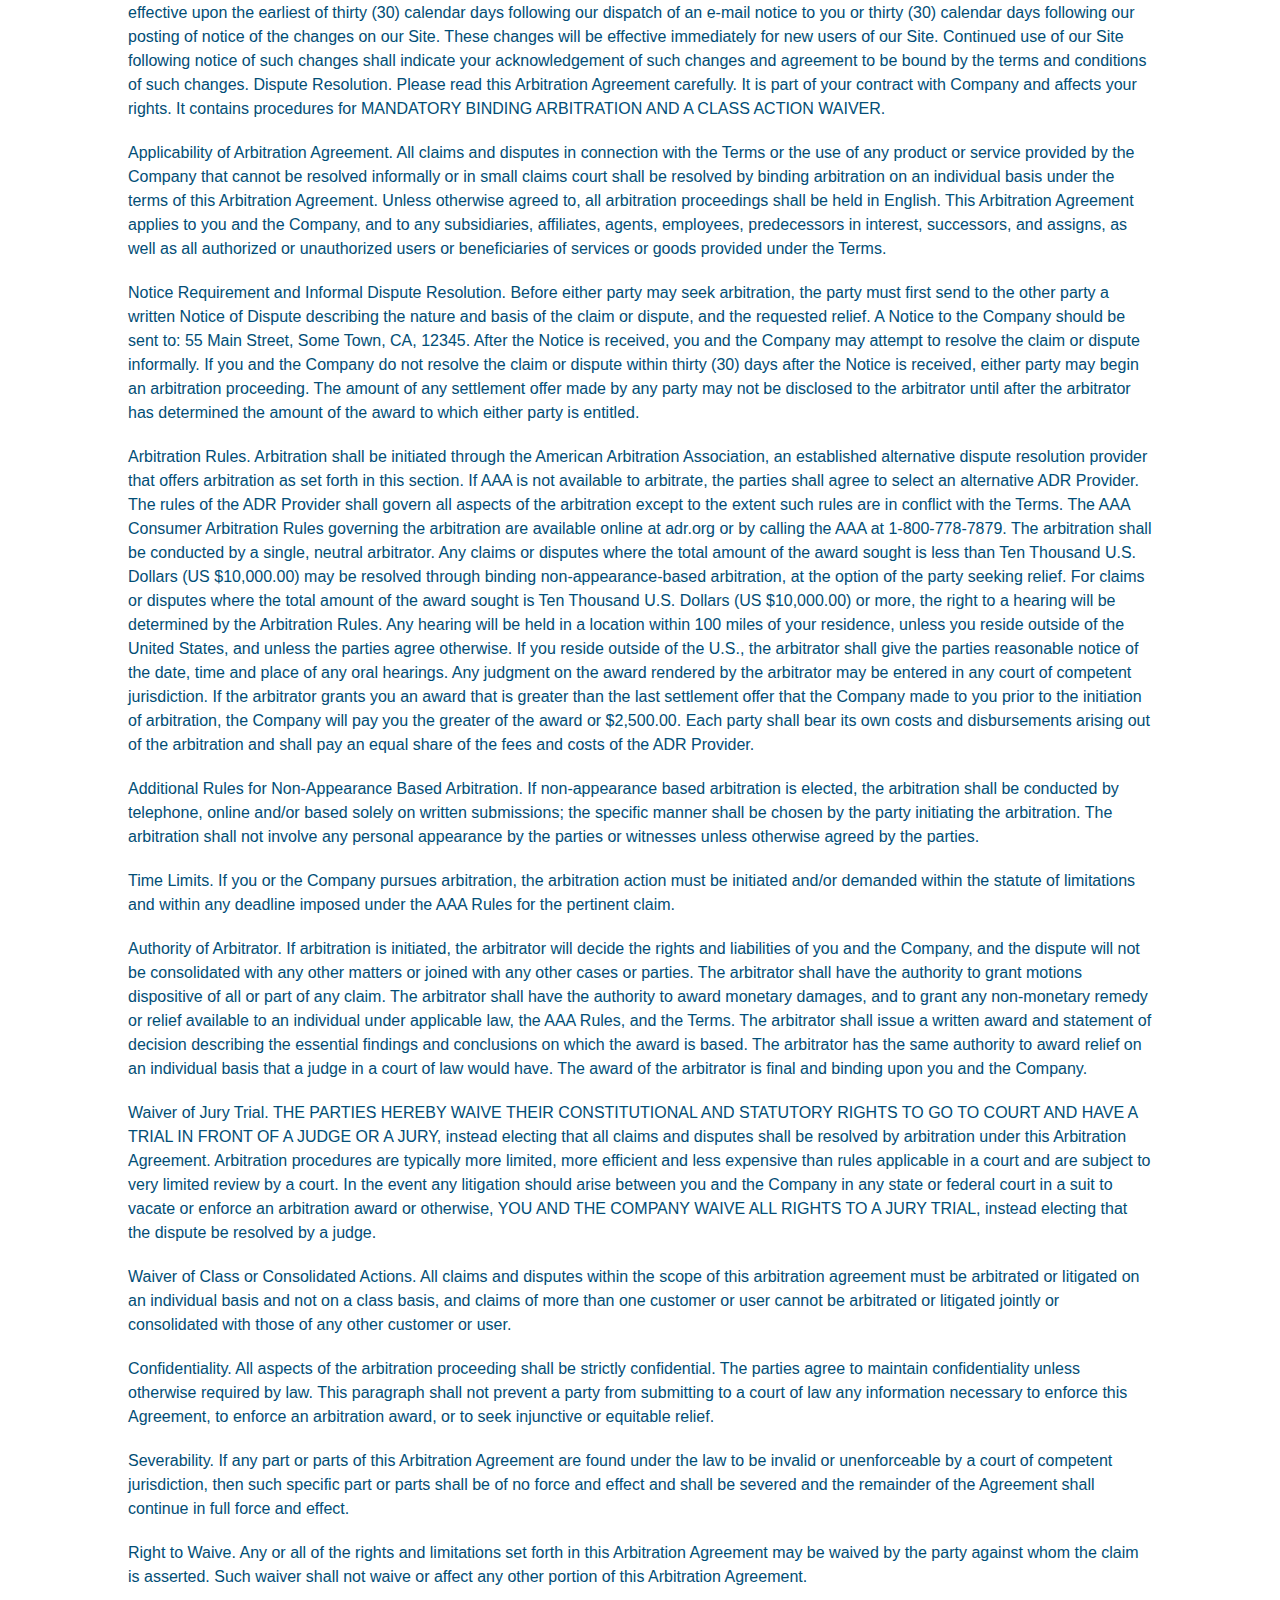
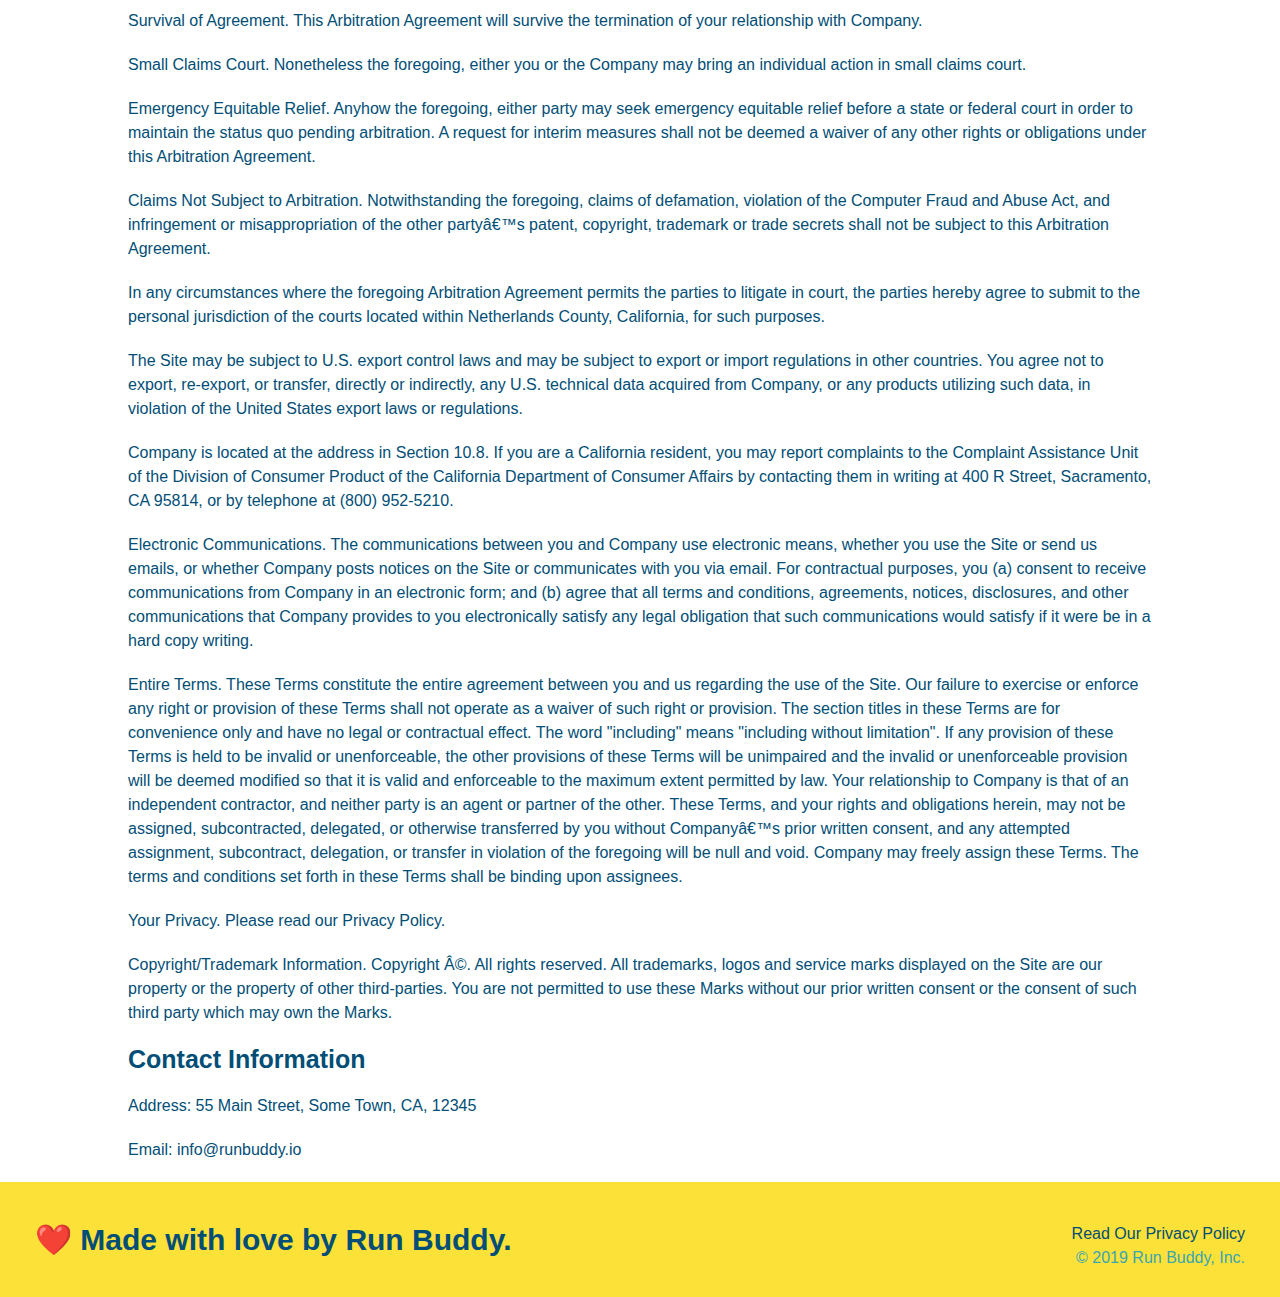
==== commit d1685423: "remove css .hero to fix hero form" ====
--- a/privacy-policy.html
+++ b/privacy-policy.html
@@ -7,32 +7,34 @@
     <link rel="stylesheet" href="./assets/style.css" />
     <link rel="stylesheet" href="./assets/secondary-styles.css" />
 </head>
-<header>
-    <h1>
-        <a href="/">RUN BUDDY</a>
-        <nav>
-
-            <!-- Unordered list element -->
-            <ul>
-                <!-- List item element -->
-                <li>
-                    <!-- Anchor element -->
-                    <a href="./index.html#what-we-do">What We Do</a>
-                </li>
-                <li>
-                    <a href="./index.html#what-you-do">What You Do</a>
-                </li>
-                <li>
-                    <a href="./index.html#your-trainers">Your Trainers</a>
-                </li>
-                <li>
-                    <a href="./index.html#reach-out">Reach Out</a>
-                </li>
-            </ul>
-        </nav>
-
-    </header>    
-    </h1>
+
+<body>
+    <header>
+        <h1>
+            <a href="/">RUN BUDDY</a>
+
+            <nav>
+                <!-- Unordered list element -->
+                <ul>
+                    <!-- List item element -->
+                    <li>
+                        <!-- Anchor element -->
+                        <a href="./index.html#what-we-do">What We Do</a>
+                    </li>
+                    <li>
+                        <a href="./index.html#what-you-do">What You Do</a>
+                    </li>
+                    <li>
+                        <a href="./index.html#your-trainers">Your Trainers</a>
+                    </li>
+                    <li>
+                        <a href="./index.html#reach-out">Reach Out</a>
+                    </li>
+                </ul>
+            </nav>
+        </h1>
+    </header>
+
     <section class="hero">
         <h2 class="page-title">
             Privacy Policy
@@ -564,8 +566,6 @@
     </article>
 
 
-<body>
-
     <footer>
         <h2> ❤️ Made with love by Run Buddy.</h2>
         <div>
--- a/assets/style.css
+++ b/assets/style.css
@@ -11,11 +11,10 @@
 }
 
     /* apply styles to <header> */
-    header {
-        padding: 20px 35px;
-        background-color: #39a6b2;
+header {
+    padding: 20px 35px;
+    background-color: #39a6b2;
     }
-}
 
 header h1 {
     font-weight: bold;
@@ -91,6 +90,7 @@
     position: absolute;
     bottom: 120px;
     right: 140px;
+    
 }
 
 .hero-form p {
@@ -284,15 +284,6 @@
     color: #fce138;
 }
 
-/* REACH OUT STYLES END*/
-
-/* homepage hero */
-.hero {
-    margin:20px;
-    background-color:white;
-    font-size: 20px;
-    color: blue;
-}
 
 /* secondary page hero */
 .hero-secondary {
--- a/assets/secondary-styles.css
+++ b/assets/secondary-styles.css
@@ -1,19 +1,16 @@
+
 .hero {
-    background-image: url(../assets/images/hero-bg.jpg);
-    background-size: cover;
     background-position: bottom;
-    position: relative;
     height: auto;
     text-align: center;
     margin-bottom: 40px;
+    margin: auto;
 }
 
 .page-title {
     color: #fce138;
     display: inline-block;
-    border-bottom: solid;       
-    border-width: 4px;
-    border-color: #fce138;
+    border-bottom: 4px solid #fce138;       
     padding: 0 80px 15px 80px;
     font-weight: normal;
     font-size: 42px;
@@ -22,26 +19,26 @@
 
 .secondary-content {
     width: 80%;
-    margin: auto;
+    margin: 0 auto;
     color: #024e76;
 }
 
 .secondary-content h3 {
     font-size: 25px;
-    margin: 20px;
+    margin: 20px 0;
 }
 
 .secondary-content p {
     font-size: 16px;
     line-height: 1.5;
-    margin: 20px;
+    margin: 20px 0;
 }
 
 .secondary-content ul {
-    margin: 15px 0 20px 0;
+    margin: 15px 20px ;
 }
 
 .secondary-content li {
     color: #39a6b2;
-    margin: 10px 0 10px 0;
+    margin: 10px 0;
 }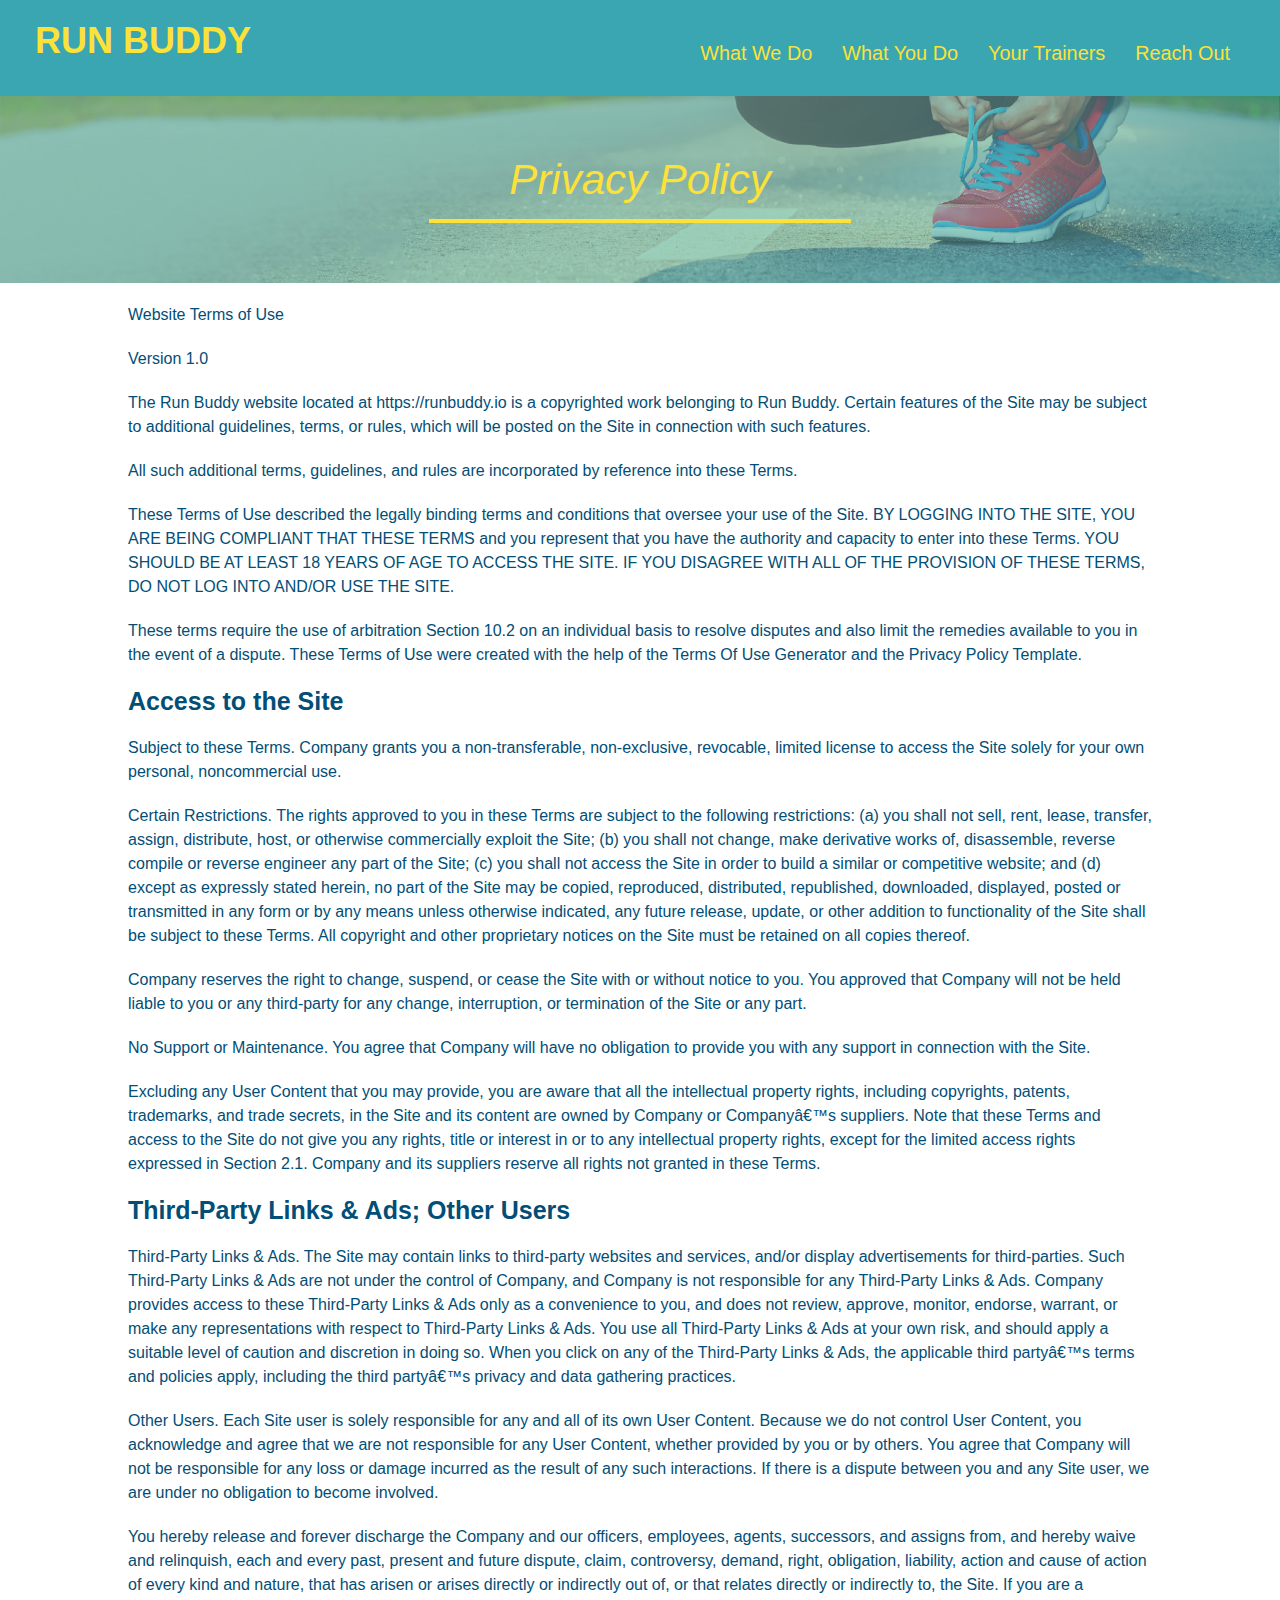
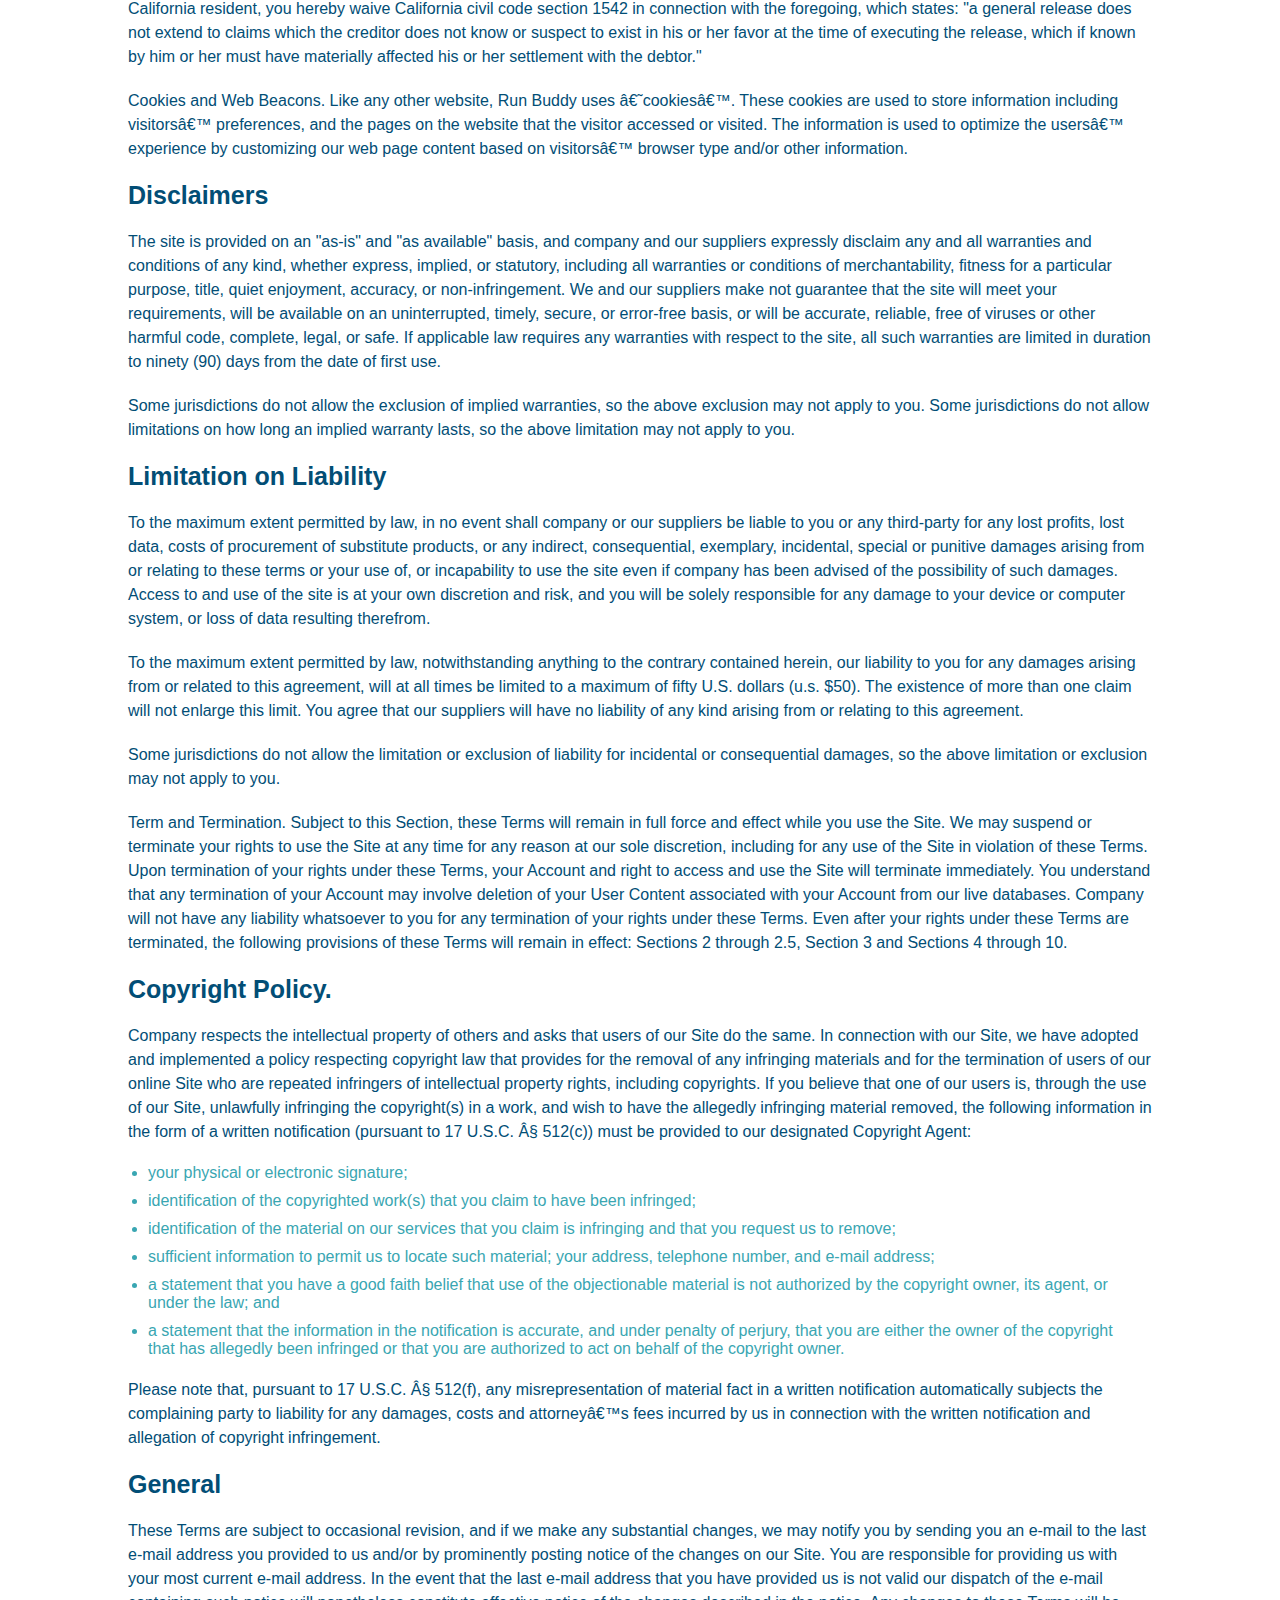
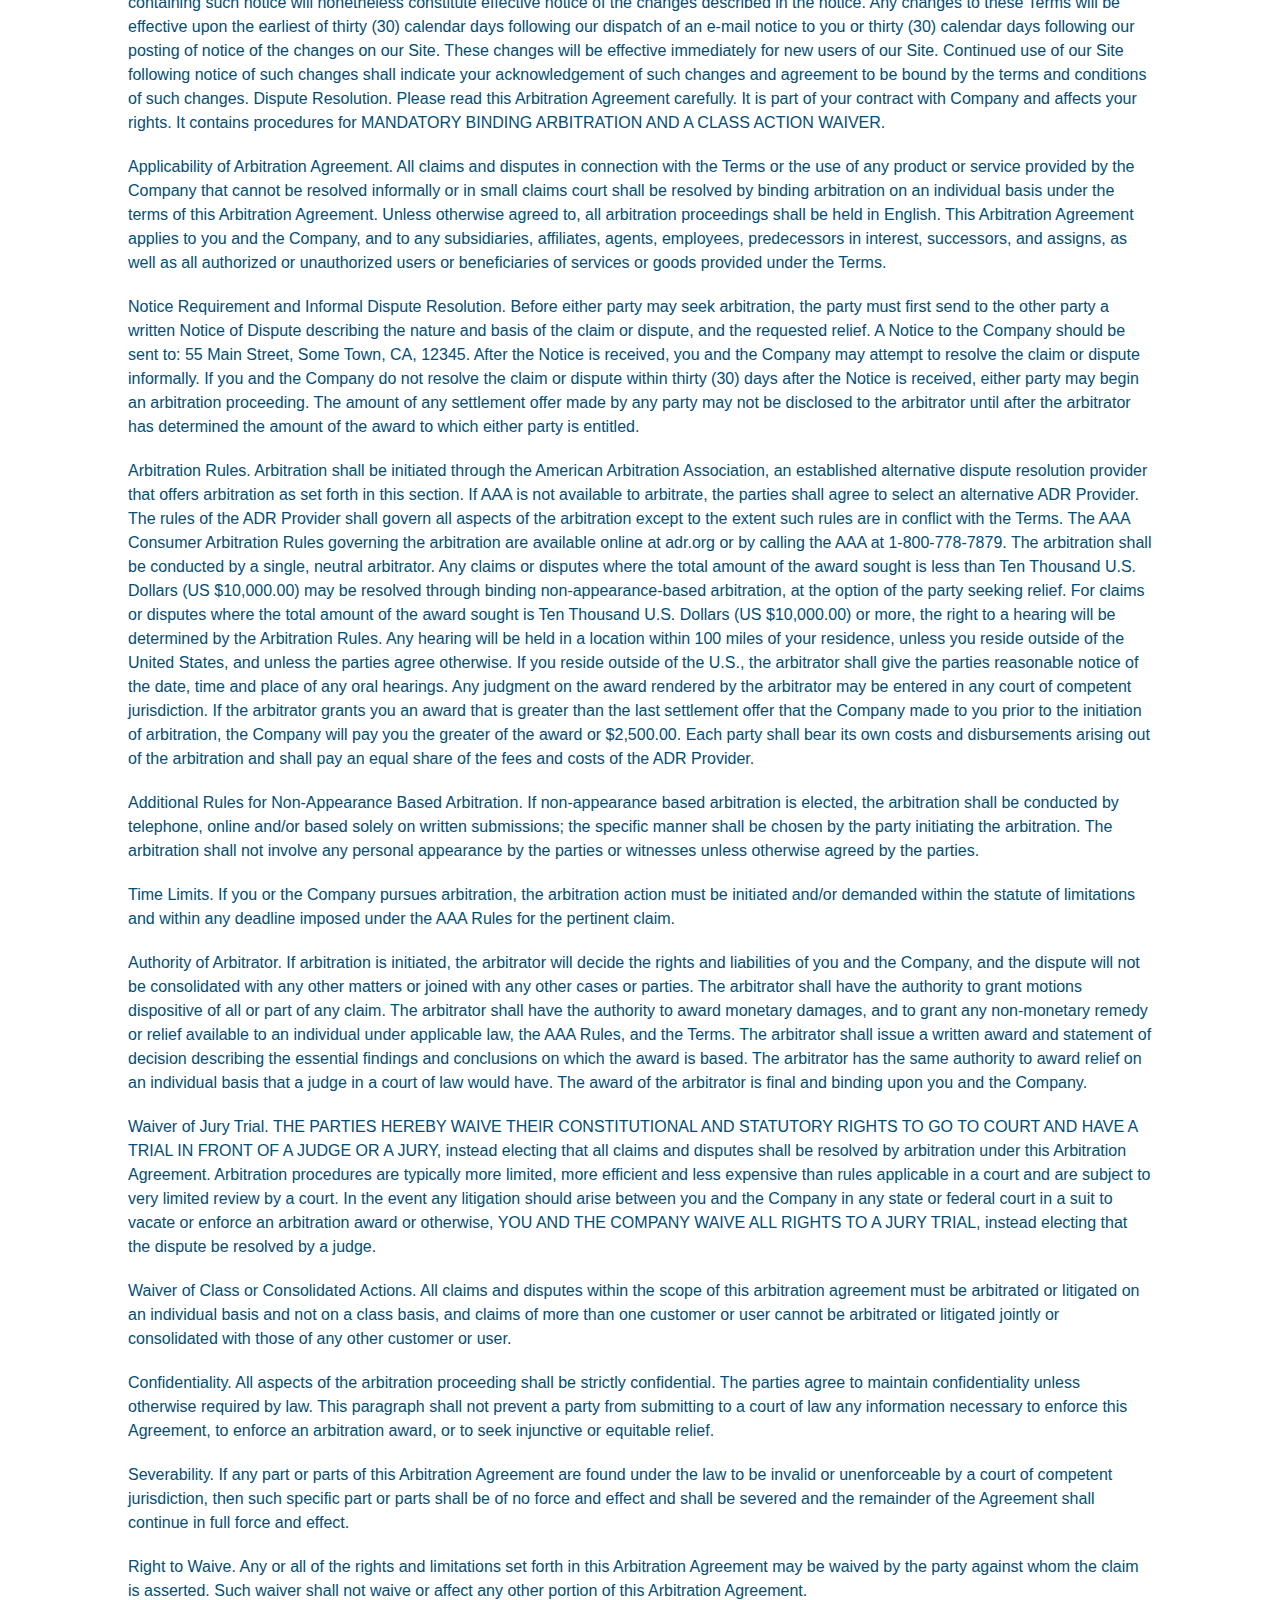
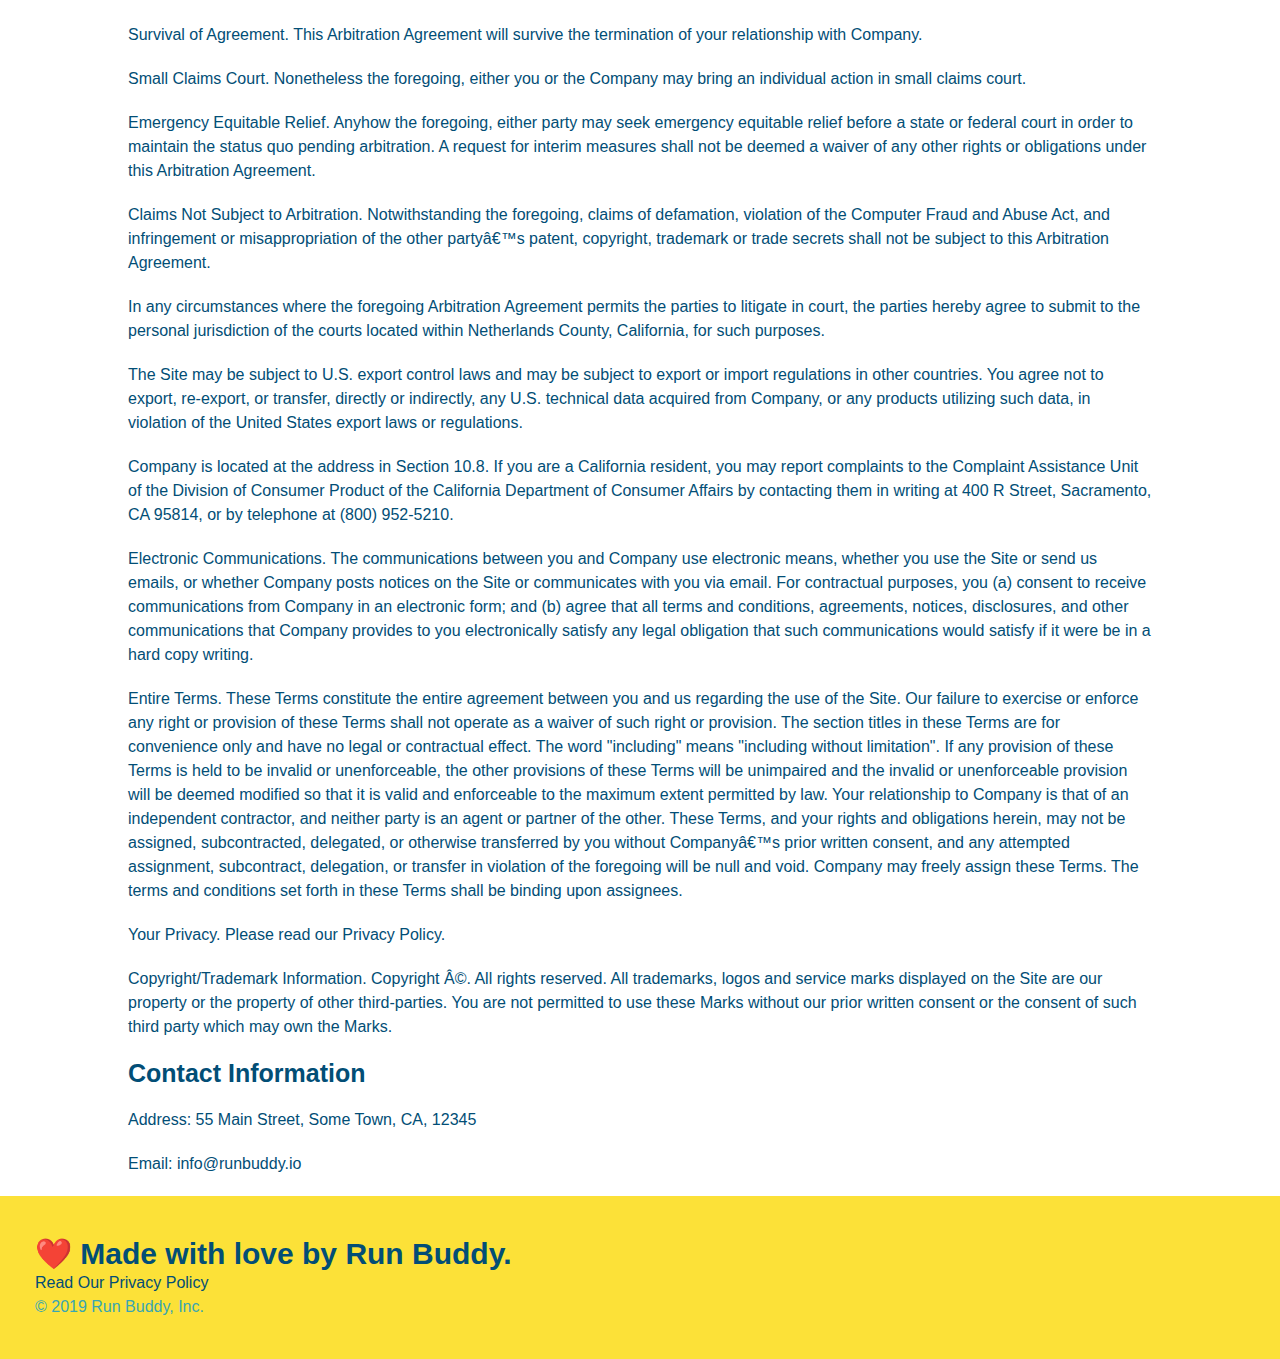
==== commit 1b19416e: "adjust layout for small screen styles" ====
--- a/privacy-policy.html
+++ b/privacy-policy.html
@@ -6,6 +6,7 @@
     <title>Privacy Policy - Run Buddy</title>
     <link rel="stylesheet" href="./assets/style.css" />
     <link rel="stylesheet" href="./assets/secondary-styles.css" />
+    <meta name="viewport" content="width=device-width", initial-scale=1.0" />
 </head>
 
 <body>
--- a/assets/style.css
+++ b/assets/style.css
@@ -21,7 +21,9 @@
     font-size: 36px;
     color: #fce138;
     margin: 0;
-    display: inline;
+    display: flex;
+    justify-content: space-between;
+    flex-wrap: wrap;
 }
 
 header a {
@@ -30,18 +32,21 @@
 }
 
 header nav {
-    float: right;
     margin: 7px 0;
 }
 
-header nav ul li {
-    display: inline;
+header nav ul {
+    display: flex;
+    flex-wrap: wrap;
+    justify-content: space-between;
+    align-items: center;
+    list-style: none;
 }
 
 header nav ul li a {
-    margin: 0 30px;
+    padding: 10px 15px;
     font-weight: lighter;
-    font-size: 22px;
+    font-size: 1.55vw;
 }
 
 footer {
@@ -51,16 +56,17 @@
 }
 
 footer h2 {
-    display: inline;
+    display: flex;
     color: #024e76;
     font-size: 30px;
     margin: 0;
+    
 }
 
 footer div {
-    float: right;
     line-height: 1.5;
-    text-align: right;
+    justify-content: space-between;
+    flex-wrap: wrap;
 }
 
 footer a {
@@ -74,23 +80,22 @@
 /* Hero Style Start */
 .hero {
     background-image: url("../assets/images/hero-bg.jpg");
-    height: 600px;
     background-size: cover;
     background-position: center;
-    position: relative;
+    display: flex;
+    justify-content: center;
+    flex-wrap: wrap;
+    align-items: flex-start;
 }
 /* Hero Style End */
 
 .hero-form {
     background-color: #fce138;
     padding: 20px;
-    width: 500px;
     color: #024e76;
     border: 3px solid #024e76;
-    position: absolute;
-    bottom: 120px;
-    right: 140px;
-    
+    width: 40%;
+    margin: 3.5%;
 }
 
 .hero-form p {
@@ -129,9 +134,6 @@
 }
 /* HERO STYLES END */
 
-.intro {
-    text-align: center;
-}
 
 
 .intro p {
@@ -140,44 +142,71 @@
     width: 80%;
     font-size: 20px;
     margin: 0 auto;
+    text-align: center;
 }
 
 .steps {
+    background: #fce138;
+}
+
+.step {
+    margin: 50px auto;
+    padding-bottom: 50px;
+    width: 80%;
+    border-bottom: 1px solid #39a6b2;
+    display: flex;
+    flex-wrap: wrap;
+    align-items: center;
+    justify-content: space-between;
+}
+
+.step-info {
+    flex: 2 70%;
+    display: flex;
+    flex-wrap: wrap;
+    align-items: center;
+}
+
+.steps h3 {
+    color: #024e76;
+    font-size: 46px;
+    flex: 1 30%;
+}
+
+
+.step-text p {
+    color: #39a6b2;
+    font-size: 18px;
+}
+
+.step-img {
+    flex: 1 12%;
+    margin-right: 20px;
+}
+
+.step-img img {
+    max-width: 100%;
+}
+
+.step-text {
+    flex: 12;
+}
+
+.step-text h4 {
+    font-size: 26px;
+    line-height: 1.5;
+    color: #024e76;
+}
+
+.section-title {
+    font-size: 48px;
+    color: #024e76;
+    border-bottom: 3px solid;
+    padding-bottom: 20px;
     text-align: center;
-    background: #fce138;
-}
-
-.steps div {
-    margin-bottom: 80px;
-}
-
-.steps img {
-    width: 15%;
-    margin: 10px 0;
-}
-
-.steps h3 {
-    color: #024e76;
-    font-size: 46px;
-    margin-top: 10px;
-}
-
-.steps p {
-    color: #39a6b2;
-    font-size: 23px;
-}
-
-.steps span {
-    font-size: 38px;
-}
-
-.section-title {
-    font-size: 55px;
-    color: #024e76;
-    margin-bottom: 35px;
-    padding: 0 100px 20px 100px;
-    display: inline-block;
-    border-bottom: 3px solid;
+    margin: 0 auto 35px auto;
+    width: 50%;
+
 }
 
 .primary-border {
@@ -189,26 +218,30 @@
 }
 
 .trainers {
-    text-align: center;
+    width: 100%;
+    margin: 0 auto;
+    display: flex;
+    flex-wrap: wrap;
+    justify-content: space-around;
+    
 }
 
 .trainer {
-    width: 900px;
-    margin: 0 auto 30px auto;
+    margin: 20px;
     background: #024e76;
     color: #fce138;
     overflow: auto;
+    flex: 1;
 }
 
 .trainer img {
-    width: 35%;
-    float: left;
+    width: 100%;
+
 }
 
 .trainer-bio {
-    padding: 35px;
-    float: left;
-    width: 65%;
+    padding: 25px;
+    line-height: 1.3;
 }
 
 .text-left {
@@ -220,19 +253,18 @@
 }
 
 .trainer-bio h3 {
-    font-size: 32px;
-    margin-bottom: 8px;
+    font-size: 28px;
+   
 }
 
 .trainer-bio h4 {
     font-weight: lighter;
-    font-size: 26px;
-    margin-bottom: 25px;
+    font-size: 22px;
+    margin-bottom: 15px;
 }
 
 .trainer-bio p {
     font-size: 17px;
-    line-height: 1.3;
 }
 
 .section-title {
@@ -245,7 +277,6 @@
 }
 
 .contact {
-    text-align: center;
     background: #024e76;
 }
 
@@ -254,17 +285,17 @@
 
 }
 
+.contact-info {
+    display: flex;
+    justify-content: space-between;
+    flex-wrap: wrap;
+}
+
 .contact-info iframe {
-    width: 400px;
-    height: 400px;
+       height: 400px;
 }
 
 .contact-info div {
-    width: 410px;
-    display: inline-block;
-    vertical-align: top;
-    text-align: left;
-    margin: 30px 0 0 60px;
     color: white;
 }
 
@@ -276,12 +307,39 @@
 .contact-info p, .contact-info address {
     margin: 20px 0;
     line-height: 1.5;
-    font-size: 20px;
+    font-size: 16px;
     font-style; normal;
 }
 
+.contact-form input, .contact-form textarea {
+    border: 1px solid #024e76;
+    display: block;
+    padding: 7px 15px;
+    font-size: 16px;
+    color: #024e76;
+    width: 100%;
+    margin-bottom: 15px;
+    margin-top: 5px;
+}
+
+.contact-form button {
+    width: 100%;
+    border: none;
+    background: #fce138;
+    color: #024e76;
+    text-align: center;
+    padding: 15px 0;
+    font-size: 16px;
+
+}
+
 .contact-info a {
     color: #fce138;
+}
+
+.contact-info > * {
+    flex: 1;
+    margin: 15px;
 }
 
 
@@ -291,4 +349,136 @@
     background-color: black;
     font-size: 20px;
     color: red;
+}
+
+.hero-cta {
+    width: 35%;
+    text-align: right;
+    margin: 3.5%;
+    color: #fff;
+    font-size: 18px;
+    line-height: 1.2;
+}
+
+.hero-cta h2 {
+    font-style: italic;
+    font-size: 55px;
+    color: #fce138;
+}
+
+.flex-row {
+    display: flex;
+}
+
+/* MEDIA QUERY FOR SMALLER DESKTOP SCREENS AND SMALLER */
+@media screen and (max-width: 980px) {
+   header {
+       padding-bottom: 0;
+       justify-content: center;
+   }
+
+   header h1 {
+    width: 100%;
+    text-align: center;
+
+   }
+
+   header nav ul {
+       margin-top: 20px;
+       width: 100%;
+       justify-content: center;
+   }
+
+   header nav ul li a {
+       font-size: 20px;
+   }
+
+   footer h2, footer div {
+       text-align: center;
+       width: 100%;
+   }
+   
+   .hero-cta, .hero-form {
+       width: 100%;
+   }
+
+   .hero-cta {
+       text-align: center;
+   }
+
+   .section-title {
+       width: 80%;
+   }
+
+   .trainer {
+       flex: 0 70%;
+   }
+
+   .contact-info iframe {
+       flex: 1 100%;
+   }
+
+}
+
+/* MEDIA QUERY FOR TABLETS AND SMALLER */
+@media screen and (max-width: 768px) {
+    section {
+        padding: 30px 15px;
+    }
+
+    .step h3 {
+        flex: 1 100%;
+        text-align: center;
+    }
+
+    .step-info {
+        flex: 2 100%;
+        text-align: center;
+        justify-content: center;
+    }
+
+    .step-img {
+        flex: 0 32%;
+        margin-right: 0;
+        margin-top: 15px;
+        margin-bottom: 15px;
+    }
+
+    .step-text {
+        flex: 100%;
+    }
+
+}
+
+/* MEDIA QUERY FOR MOBILE PHONES AND SMALLER */
+@media screen and (max-width: 575px) {
+ .hero-form button {
+     width: 100%;
+ }
+
+ .section-title {
+     width: 95%;
+ }
+
+ .intro p {
+     width: 100%;
+ }
+
+ .trainer {
+    flex: 0 100%;
+}
+
+
+.contact-info {
+    text-align: center;
+}
+
+.contact-info > * {
+    flex: 0 100%;
+}
+
+.contact-form {
+    order: 3;
+}
+
 }